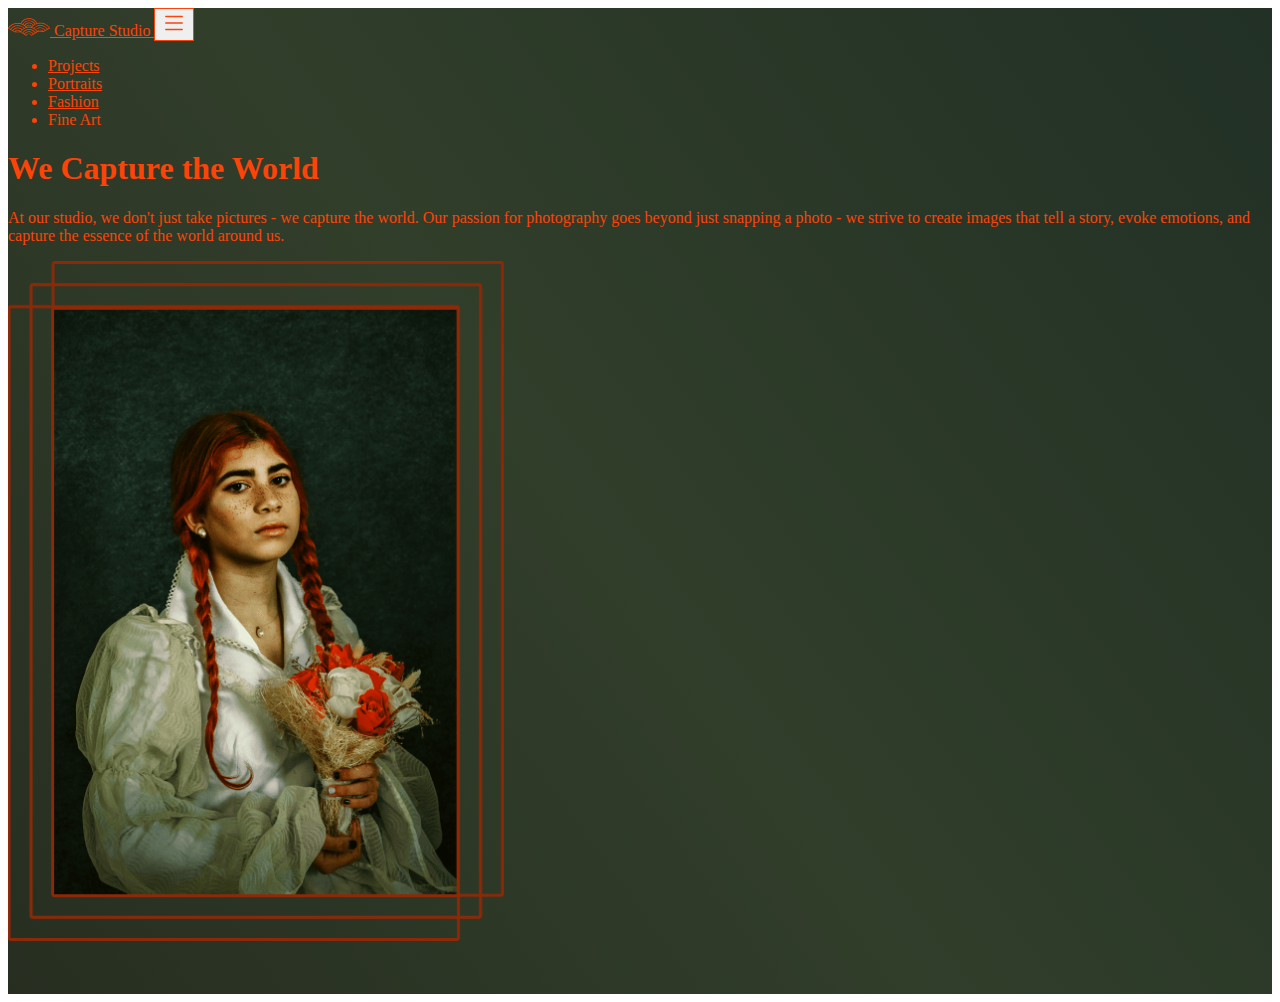
==== index.html @ 0cb38640 "Add hader page" ====
<!DOCTYPE html>
<html lang="en">

<head>
  <meta charset="UTF-8">
  <meta http-equiv="X-UA-Compatible" content="IE=edge">
  <meta name="viewport" content="width=device-width, initial-scale=1.0">
  <title>Photography Portfolio</title>
  <link href="https://cdn.jsdelivr.net/npm/bootstrap@5.3.0-alpha3/dist/css/bootstrap.min.css" rel="stylesheet"
    integrity="sha384-KK94CHFLLe+nY2dmCWGMq91rCGa5gtU4mk92HdvYe+M/SXH301p5ILy+dN9+nJOZ" crossorigin="anonymous">
  <link rel="stylesheet" href="css/style.css">
</head>

<body>

  <main>
    <!-- Header -->
    <div class="header__bg">
      <!-- Navbar Bootstrap -->
      <nav class="navbar navbar-expand-lg bg-transparent">
        <div class="container-fluid">
          <a class="navbar-brand" href="#">
            <img class="mx-2" src="/img/logo.svg" alt="logo">
            Capture Studio
          </a>
          <button class="navbar-toggler" type="button" data-bs-toggle="collapse" data-bs-target="#navbarTogglerDemo02"
            aria-controls="navbarTogglerDemo02" aria-expanded="false" aria-label="Toggle navigation">
            <!-- <span class="navbar-toggler-icon"></span> -->
            <svg xmlns="http://www.w3.org/2000/svg" width="26" height="26" fill="#FC4308" class="bi bi-list"
              viewBox="0 0 16 16">
              <path fill-rule="evenodd"
                d="M2.5 12a.5.5 0 0 1 .5-.5h10a.5.5 0 0 1 0 1H3a.5.5 0 0 1-.5-.5zm0-4a.5.5 0 0 1 .5-.5h10a.5.5 0 0 1 0 1H3a.5.5 0 0 1-.5-.5zm0-4a.5.5 0 0 1 .5-.5h10a.5.5 0 0 1 0 1H3a.5.5 0 0 1-.5-.5z" />
            </svg>
          </button>
          <div class="collapse navbar-collapse" id="navbarTogglerDemo02">
            <ul class="navbar-nav me-auto mb-2 mb-lg-0">
              <li class="nav-item">
                <a class="nav-link" aria-current="page" href="#">Projects</a>
              </li>
              <li class="nav-item">
                <a class="nav-link" aria-current="page" href="#">Portraits</a>
              </li>
              <li class="nav-item">
                <a class="nav-link" href="#">Fashion</a>
              </li>
              <li class="nav-item">
                <a class="nav-link">Fine Art</a>
              </li>
            </ul>
          </div>
        </div>
      </nav>

      <div class="header__content container-fluid  d-flex align-items-center justify-content-center  pt-sm-5">
        <div class="row px-lg-5">
          <div class="col-12 col-sm-6 d-flex flex-column  justify-content-center">
            <h1>We Capture the World</h1>
            <p>At our studio, we don't just take pictures - we capture the world. Our passion for photography goes
              beyond
              just snapping a photo - we strive to create images that tell a story, evoke emotions, and capture the
              essence
              of the world around us.</p>
          </div>
          <div class="col-12 col-sm-6 d-flex align-items-center justify-content-center">
            <img class="img-fluid header__img" src="/img/img-header.png" alt="imagen header">
          </div>
        </div>
      </div>

    </div>

    <!-- Galeria -->
    <section>

    </section>
  </main>


  <!-- Bootstrap -->
  <script src="https://cdn.jsdelivr.net/npm/bootstrap@5.3.0-alpha3/dist/js/bootstrap.bundle.min.js"
    integrity="sha384-ENjdO4Dr2bkBIFxQpeoTz1HIcje39Wm4jDKdf19U8gI4ddQ3GYNS7NTKfAdVQSZe"
    crossorigin="anonymous"></script>
</body>

</html>
---- css/style.css ----
body{
  color: #FC4308;
}

.header__bg {
	background: linear-gradient(
			233.95deg,
			#0d1e20 -73.12%,
			#313e2a 53.36%,
			#262d20 103.17%
		),
		#ffffff;
	background-blend-mode: multiply, multiply, normal;
}

.navbar a{
  color: #FC4308;
}

.navbar .collapse li a{
  color: #FC4308;
}

.navbar .collapse.navbar-collapse{
  flex-grow: inherit;
}

.navbar .navbar-toggler:focus{
  box-shadow: none;
}

.navbar .navbar-toggler{
  border: 1px solid #FC4308;
}

.navbar .navbar-toggler-icon{
  background-color: #FC4308;
}

.header__content{
  height: calc(100vh - 56px);
}

.header__img{
  width: 220px;
}

@media (min-width: 576px) {
  .header__img{
    width: auto;
    height: auto;
    object-fit: cover;
  }
}
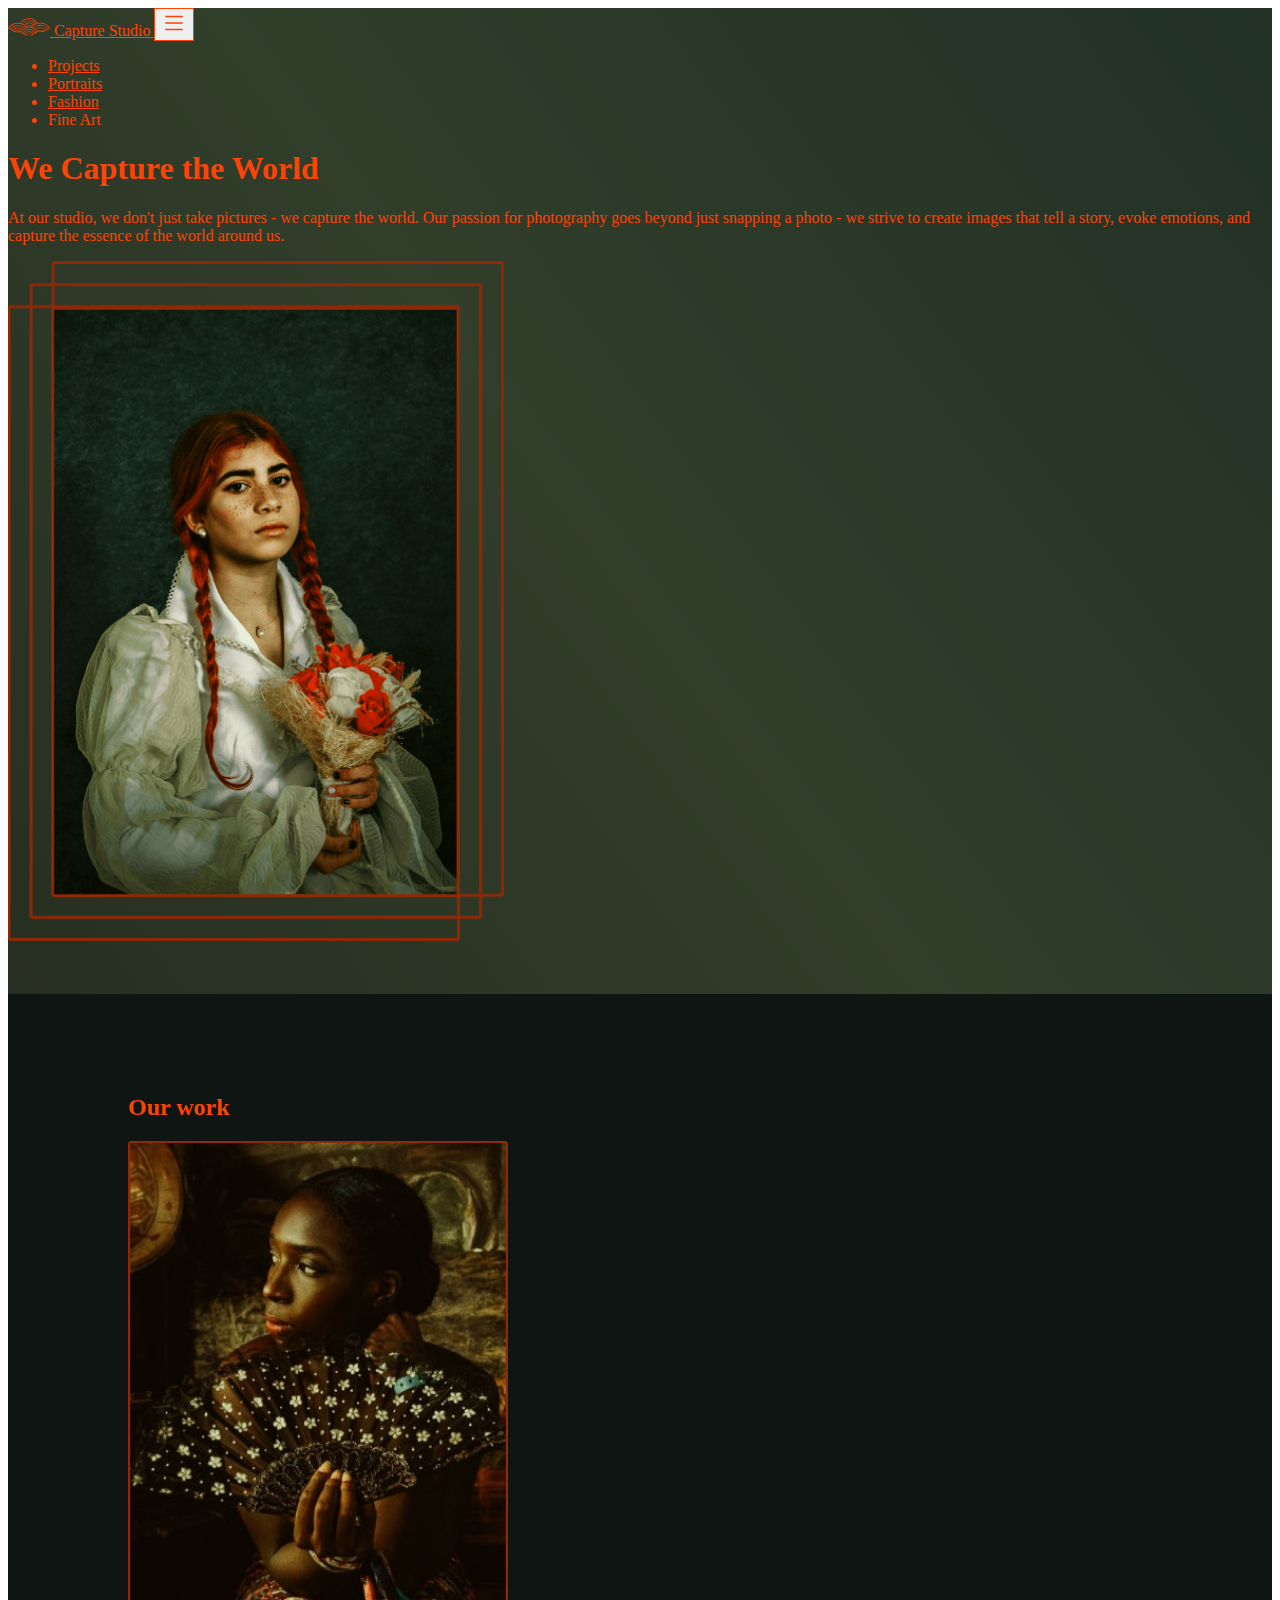
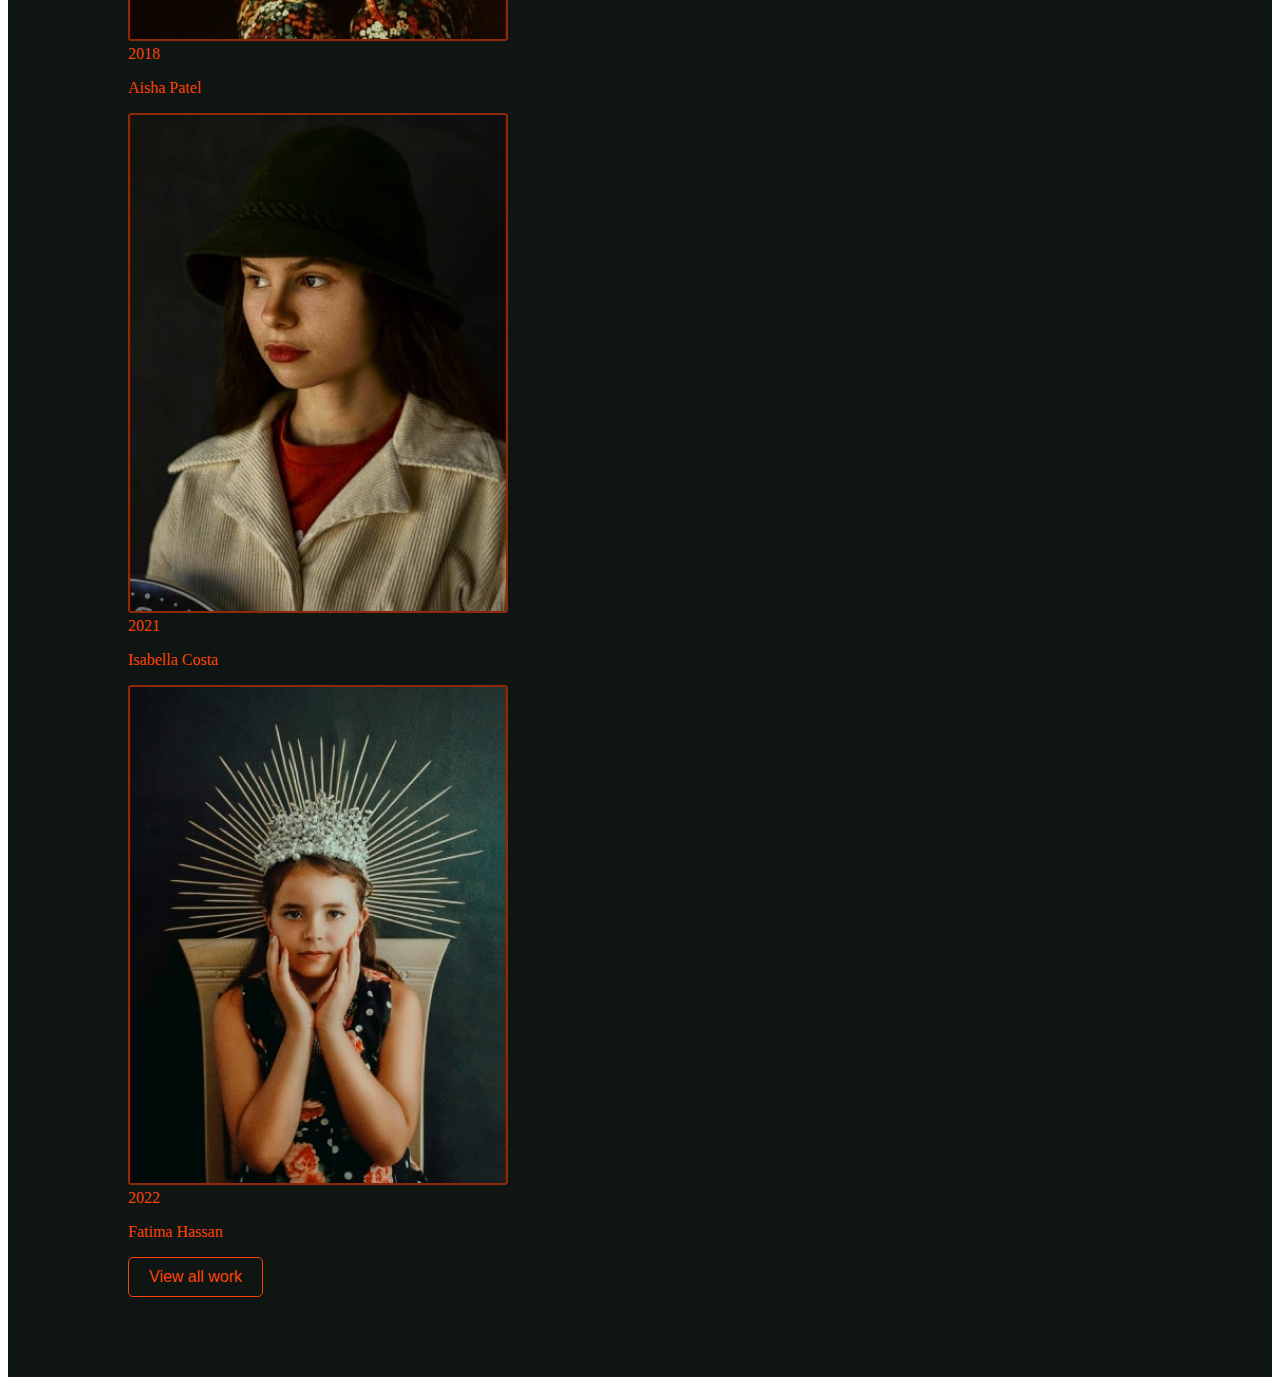
==== commit d5271f16: "Add galeria" ====
--- a/index.html
+++ b/index.html
@@ -70,8 +70,38 @@
     </div>
 
     <!-- Galeria -->
-    <section>
-
+    <section class="galeria">
+      <div class="container">
+        <div class="row">
+          <h2 class="mb-5">Our work</h2>
+        </div>
+        <div class="row">
+          <div class="col-4">
+            <img class="img-fluid" src="/img/galeria-img-1.png" alt="">
+            <div class="mt-4">
+              <span>2018</span>
+              <p>Aisha Patel</p>
+            </div>
+          </div>
+          <div class="col-4">
+            <img class="img-fluid" src="/img/galeria-img-2.png" alt="">
+            <div class="mt-4">
+              <span>2021</span>
+              <p>Isabella Costa</p>
+            </div>
+          </div>
+          <div class="col-4">
+            <img class="img-fluid" src="/img/galeria-img-3.png" alt="">
+            <div class="mt-4">
+              <span>2022</span>
+              <p>Fatima Hassan</p>
+            </div>
+          </div>
+        </div>
+        <div class="w-100 d-flex justify-content-end mt-5">
+          <button class="btn galeria__button">View all work</button>
+        </div>
+      </div>
     </section>
   </main>
 
--- a/css/style.css
+++ b/css/style.css
@@ -51,4 +51,24 @@
     height: auto;
     object-fit: cover;
   }
+}
+
+.galeria{
+  background-color: #0E1513;
+  padding: 80px 120px;
+}
+
+.galeria__button{
+  background-color: transparent;
+  color: #FC4308;
+  border: 1px solid #FC4308;
+  padding: 10px 20px;
+  border-radius: 5px;
+  font-size: 16px;
+  font-weight: 400;
+}	
+
+.galeria__button:hover{
+  background-color: #FC4308;
+  color: #fff;
 }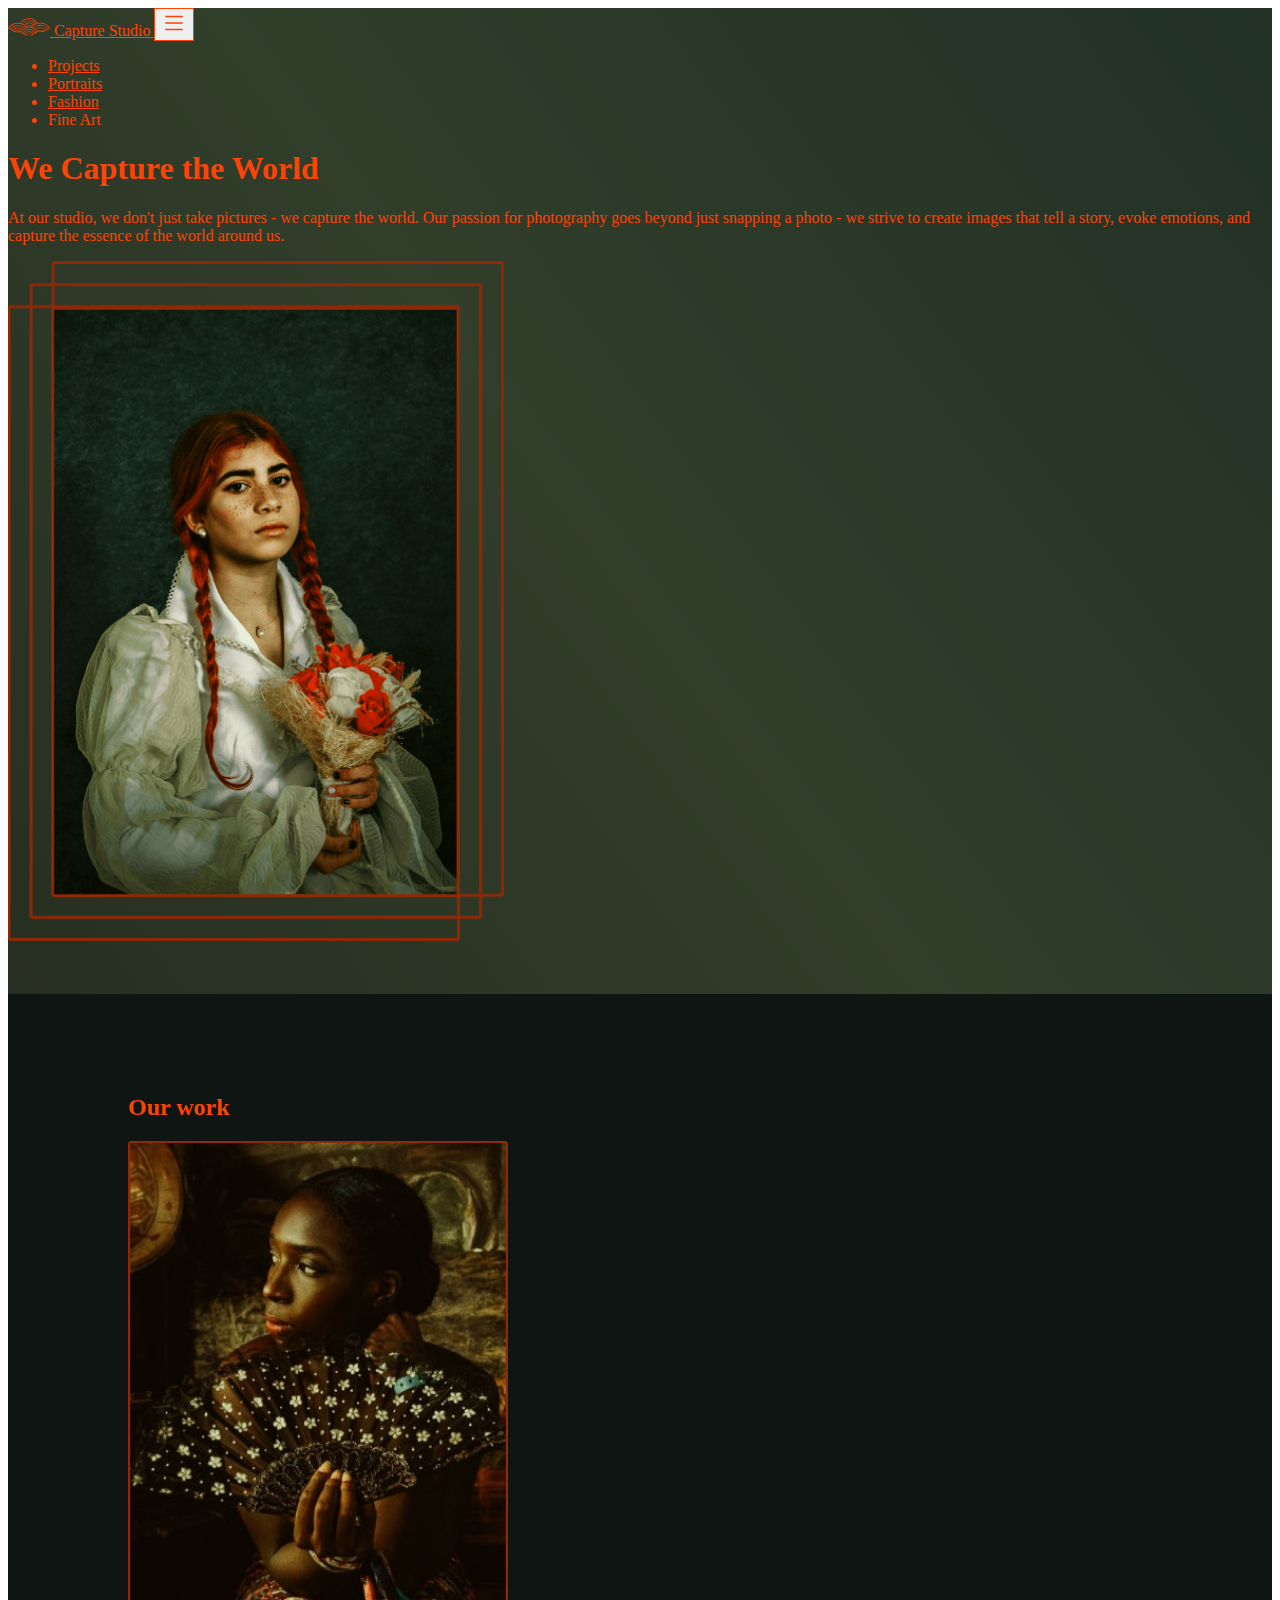
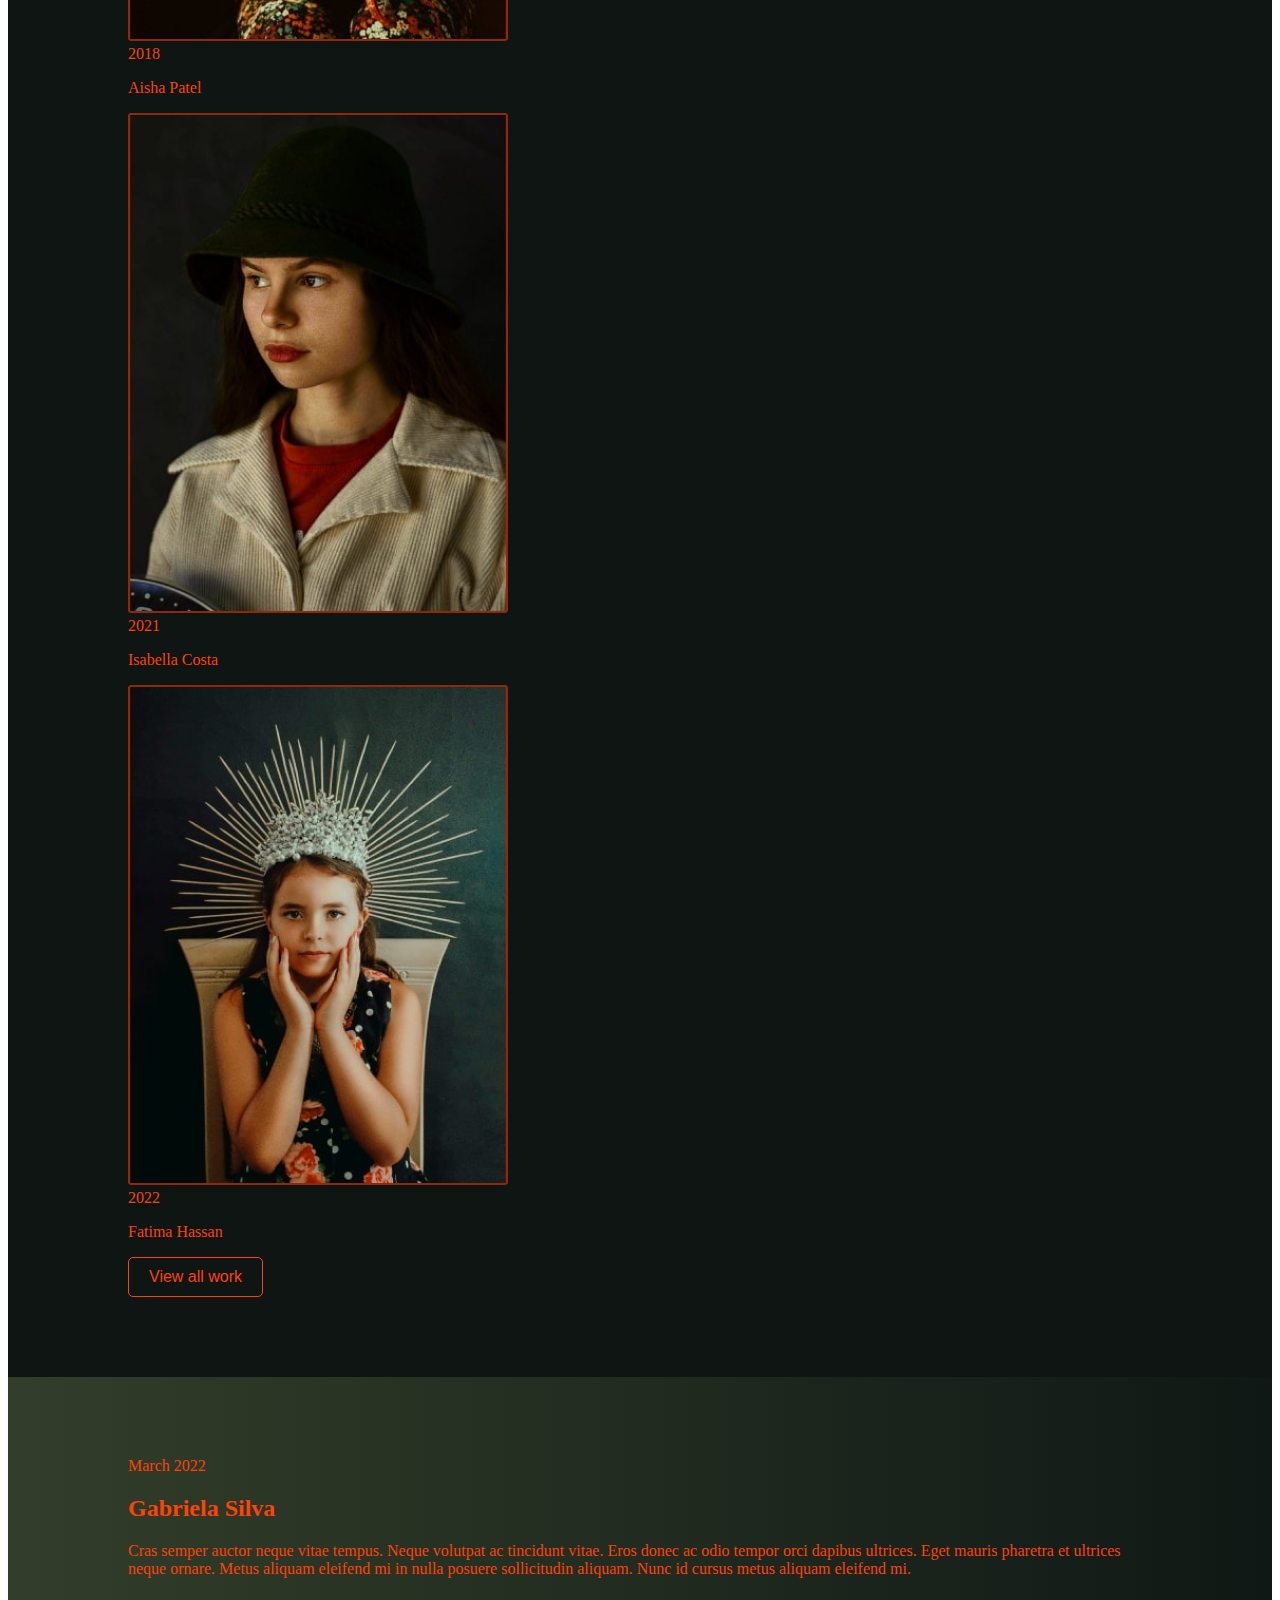
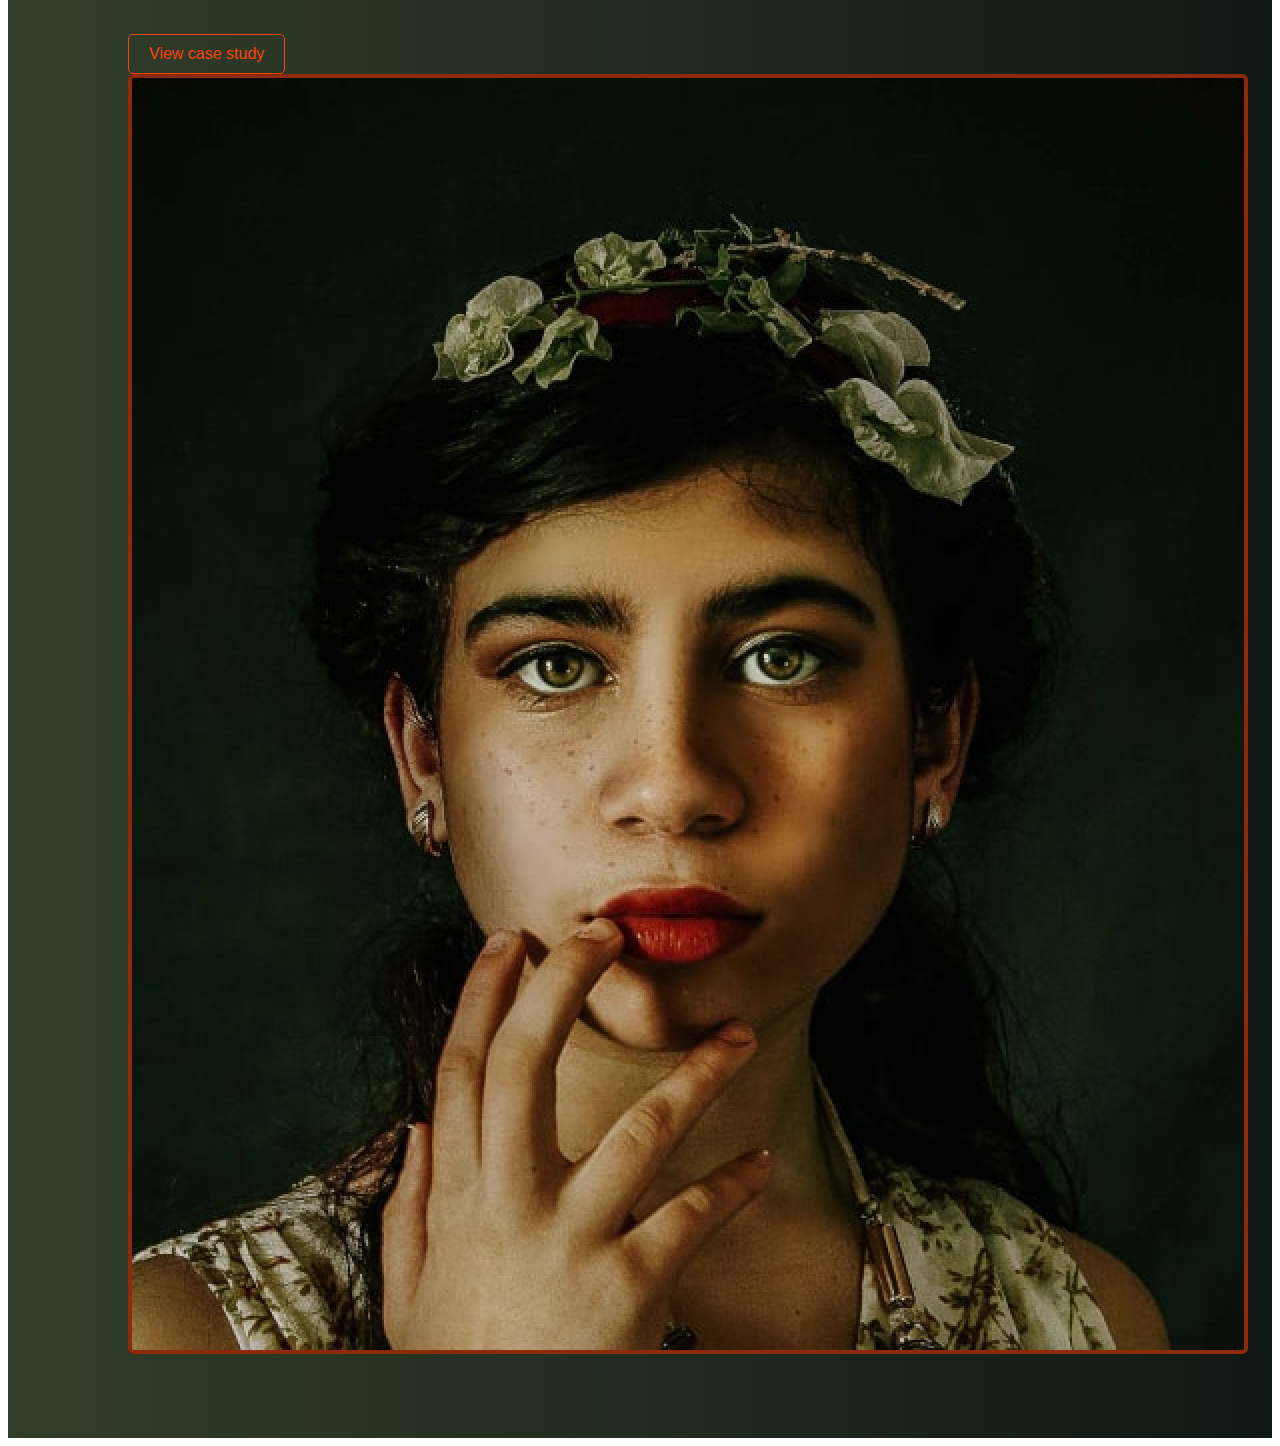
==== commit d81d5ae2: "Add section work" ====
--- a/index.html
+++ b/index.html
@@ -76,21 +76,21 @@
           <h2 class="mb-5">Our work</h2>
         </div>
         <div class="row">
-          <div class="col-4">
+          <div class="col-12 col-sm-6 col-lg-4">
             <img class="img-fluid" src="/img/galeria-img-1.png" alt="">
             <div class="mt-4">
               <span>2018</span>
               <p>Aisha Patel</p>
             </div>
           </div>
-          <div class="col-4">
+          <div class="col-12 col-sm-6 col-lg-4">
             <img class="img-fluid" src="/img/galeria-img-2.png" alt="">
             <div class="mt-4">
               <span>2021</span>
               <p>Isabella Costa</p>
             </div>
           </div>
-          <div class="col-4">
+          <div class="col-12 col-sm-6 col-lg-4">
             <img class="img-fluid" src="/img/galeria-img-3.png" alt="">
             <div class="mt-4">
               <span>2022</span>
@@ -105,6 +105,23 @@
     </section>
   </main>
 
+  <!-- Section Work Block -->
+  <section class="work">
+    <div class="container">
+      <div class="row">
+        <div class="col-12 col-sm-6  d-flex flex-column justify-content-center">
+          <span class="fw-lighter">March 2022</span>
+          <h2 class="fs-1">Gabriela Silva</h2>
+          <p class="fs-6">Cras semper auctor neque vitae tempus. Neque volutpat ac tincidunt vitae. Eros donec ac odio tempor orci dapibus ultrices. Eget mauris pharetra et ultrices neque ornare. Metus aliquam eleifend mi in nulla posuere sollicitudin aliquam. Nunc id cursus metus aliquam eleifend mi. </p>
+          <button class="btn work_button">View case study</button>
+        </div>
+        <div class="col-12 col-sm-6">
+          <img class="img-fluid" src="/img/work-1.png" alt="">
+        </div>
+      </div>
+    </div>
+  </section>
+
 
   <!-- Bootstrap -->
   <script src="https://cdn.jsdelivr.net/npm/bootstrap@5.3.0-alpha3/dist/js/bootstrap.bundle.min.js"
--- a/css/style.css
+++ b/css/style.css
@@ -55,7 +55,13 @@
 
 .galeria{
   background-color: #0E1513;
-  padding: 80px 120px;
+  padding-top:40px;
+}
+
+@media (min-width:1024px) {
+  .galeria{
+    padding: 80px 120px;
+  }
 }
 
 .galeria__button{
@@ -71,4 +77,27 @@
 .galeria__button:hover{
   background-color: #FC4308;
   color: #fff;
+}
+
+.work{
+  background: linear-gradient(90deg, #323E2A 0%, #101815 100%);
+  padding-top:40px;
+}
+
+@media (min-width:1024px) {
+  .work{
+    padding: 80px 120px;
+  }
+}
+
+.work_button{
+  width: fit-content;
+  background-color: transparent;
+  color: #FC4308;
+  border: 1px solid #FC4308;
+  padding: 10px 20px;
+  border-radius: 5px;
+  font-size: 16px;
+  font-weight: 400;
+  margin-top: 40px;
 }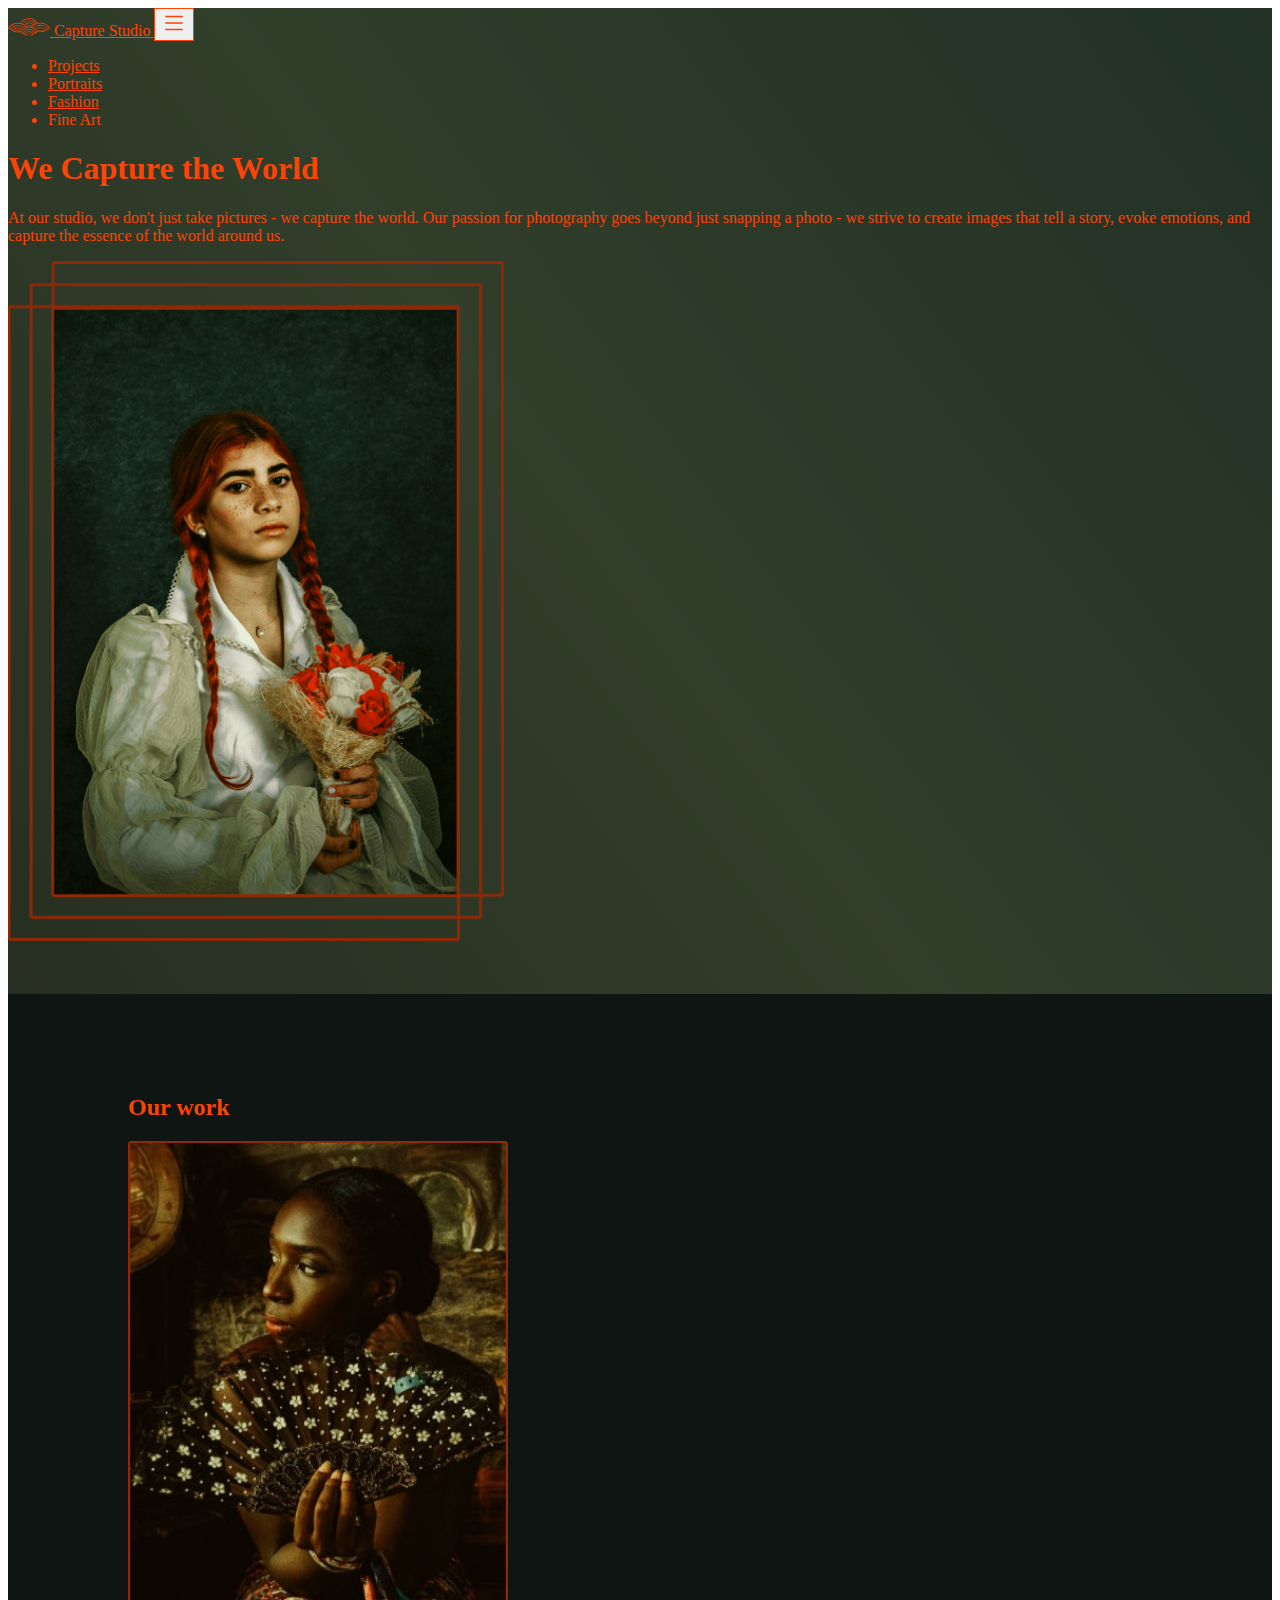
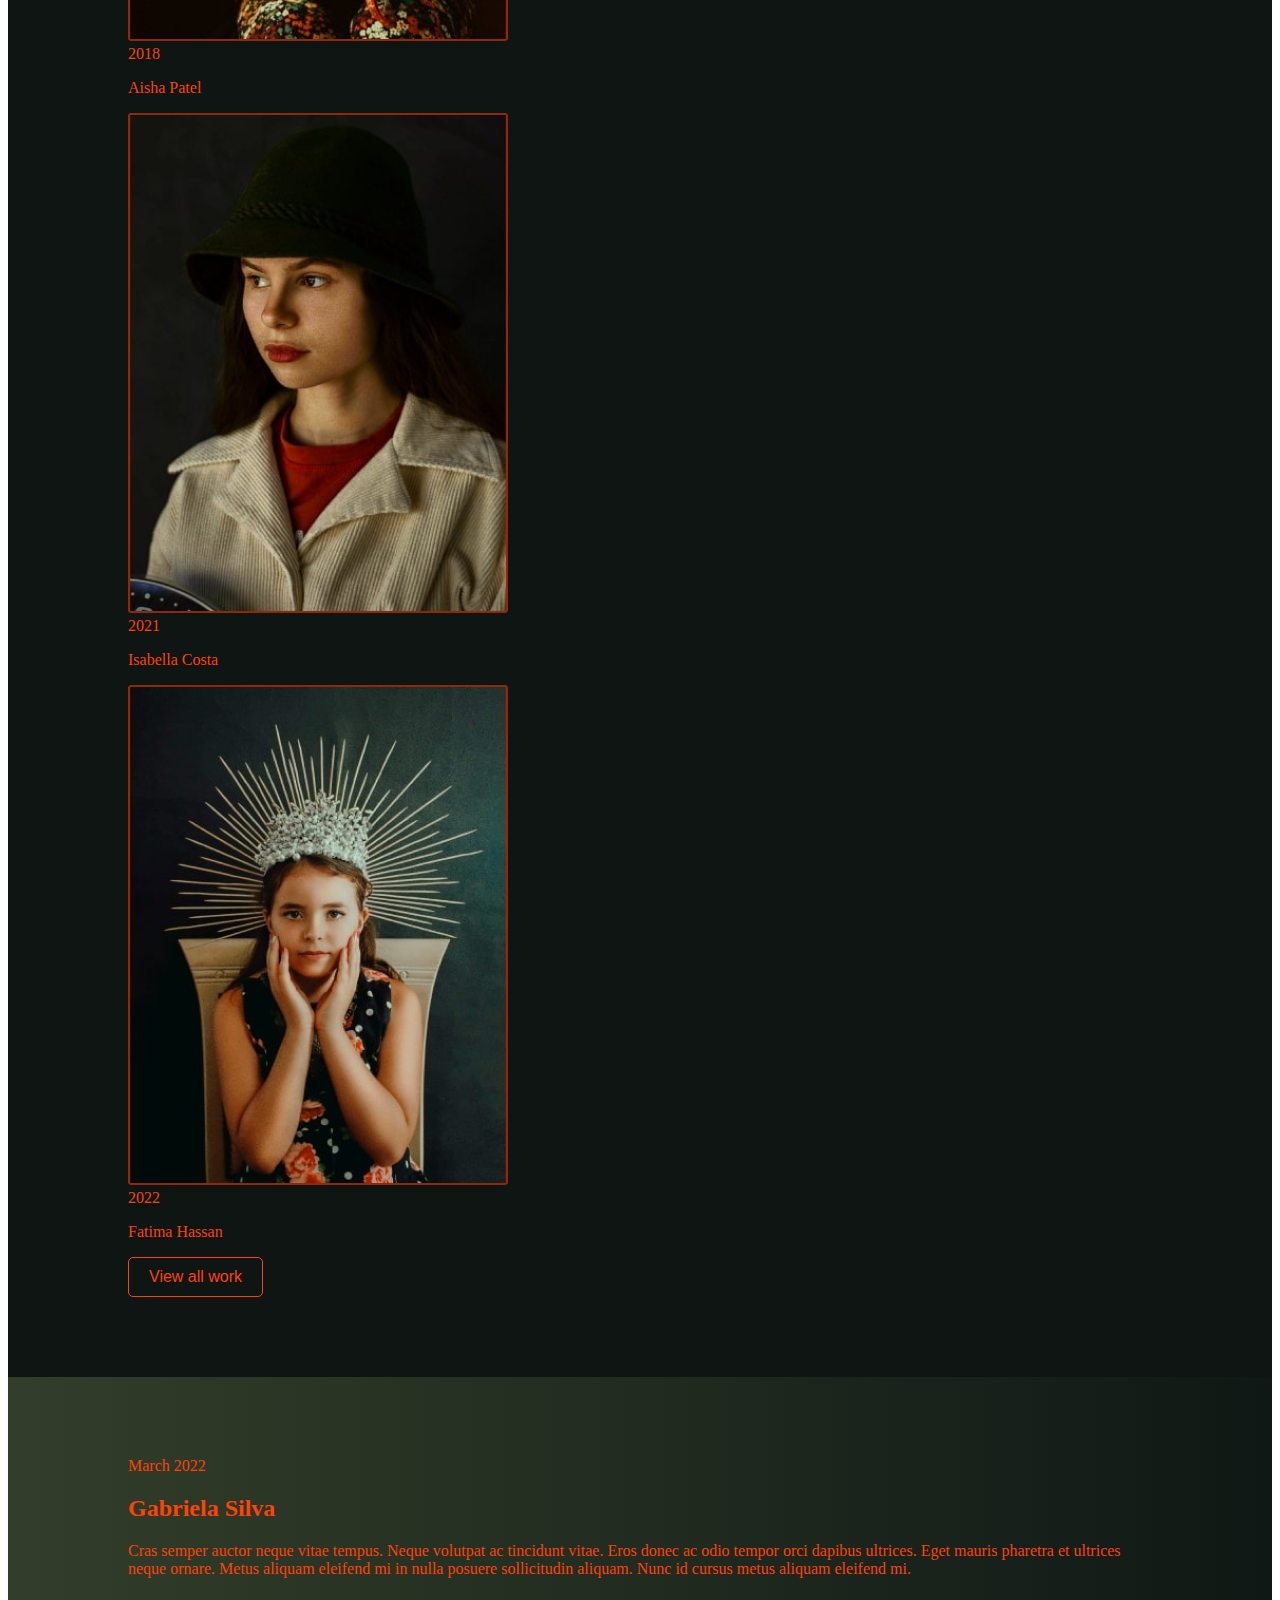
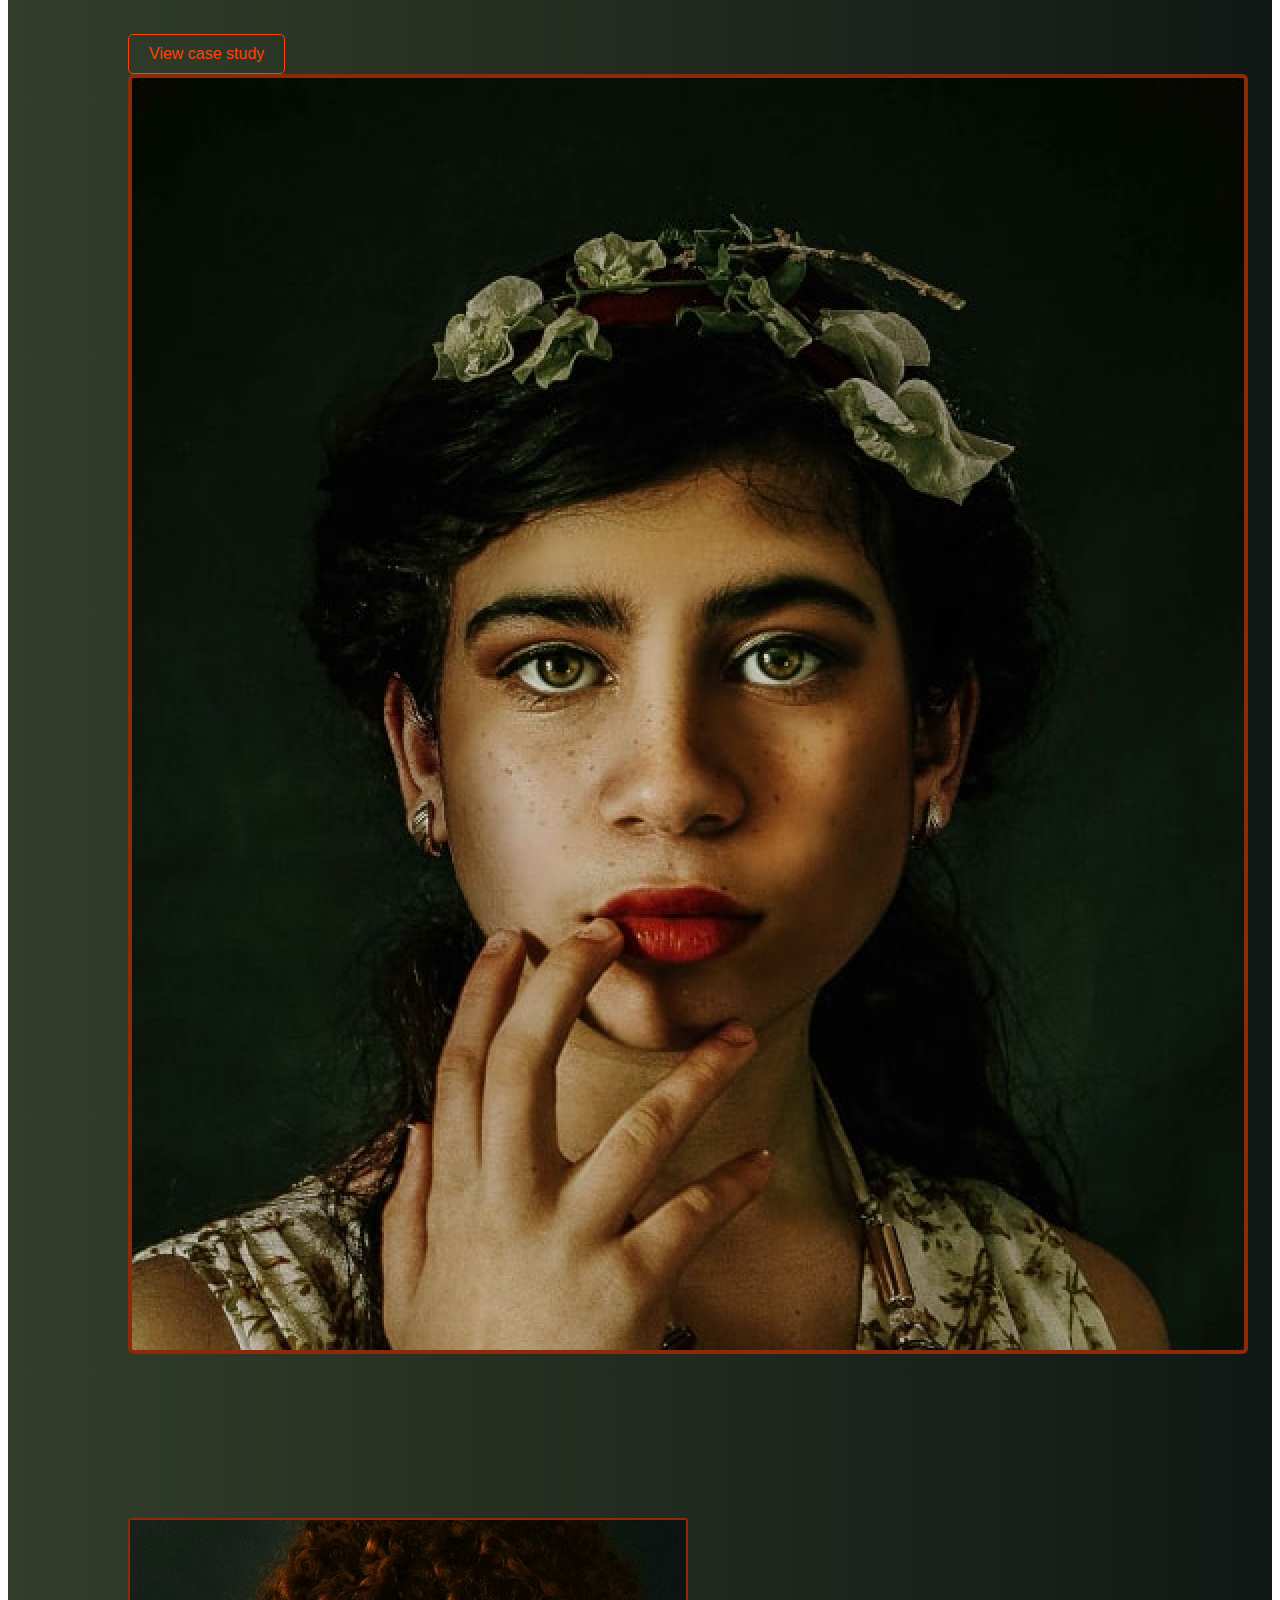
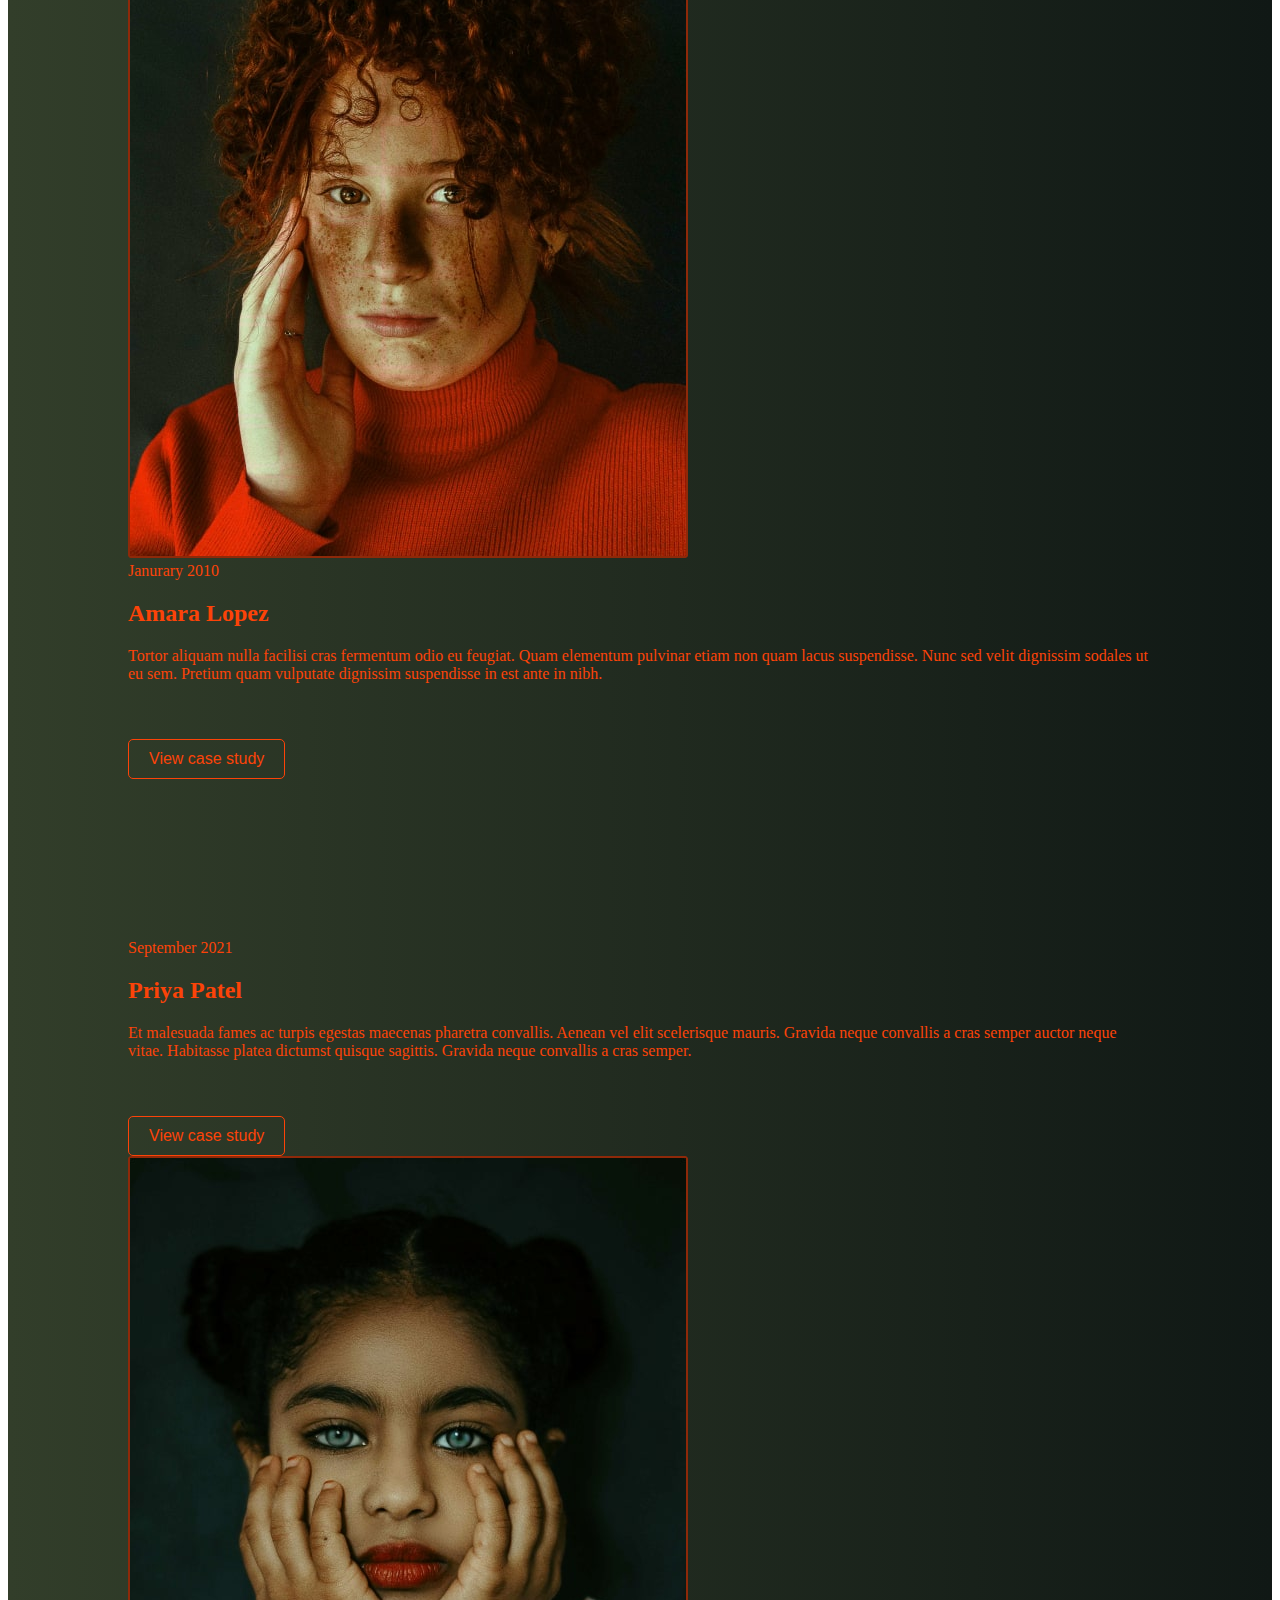
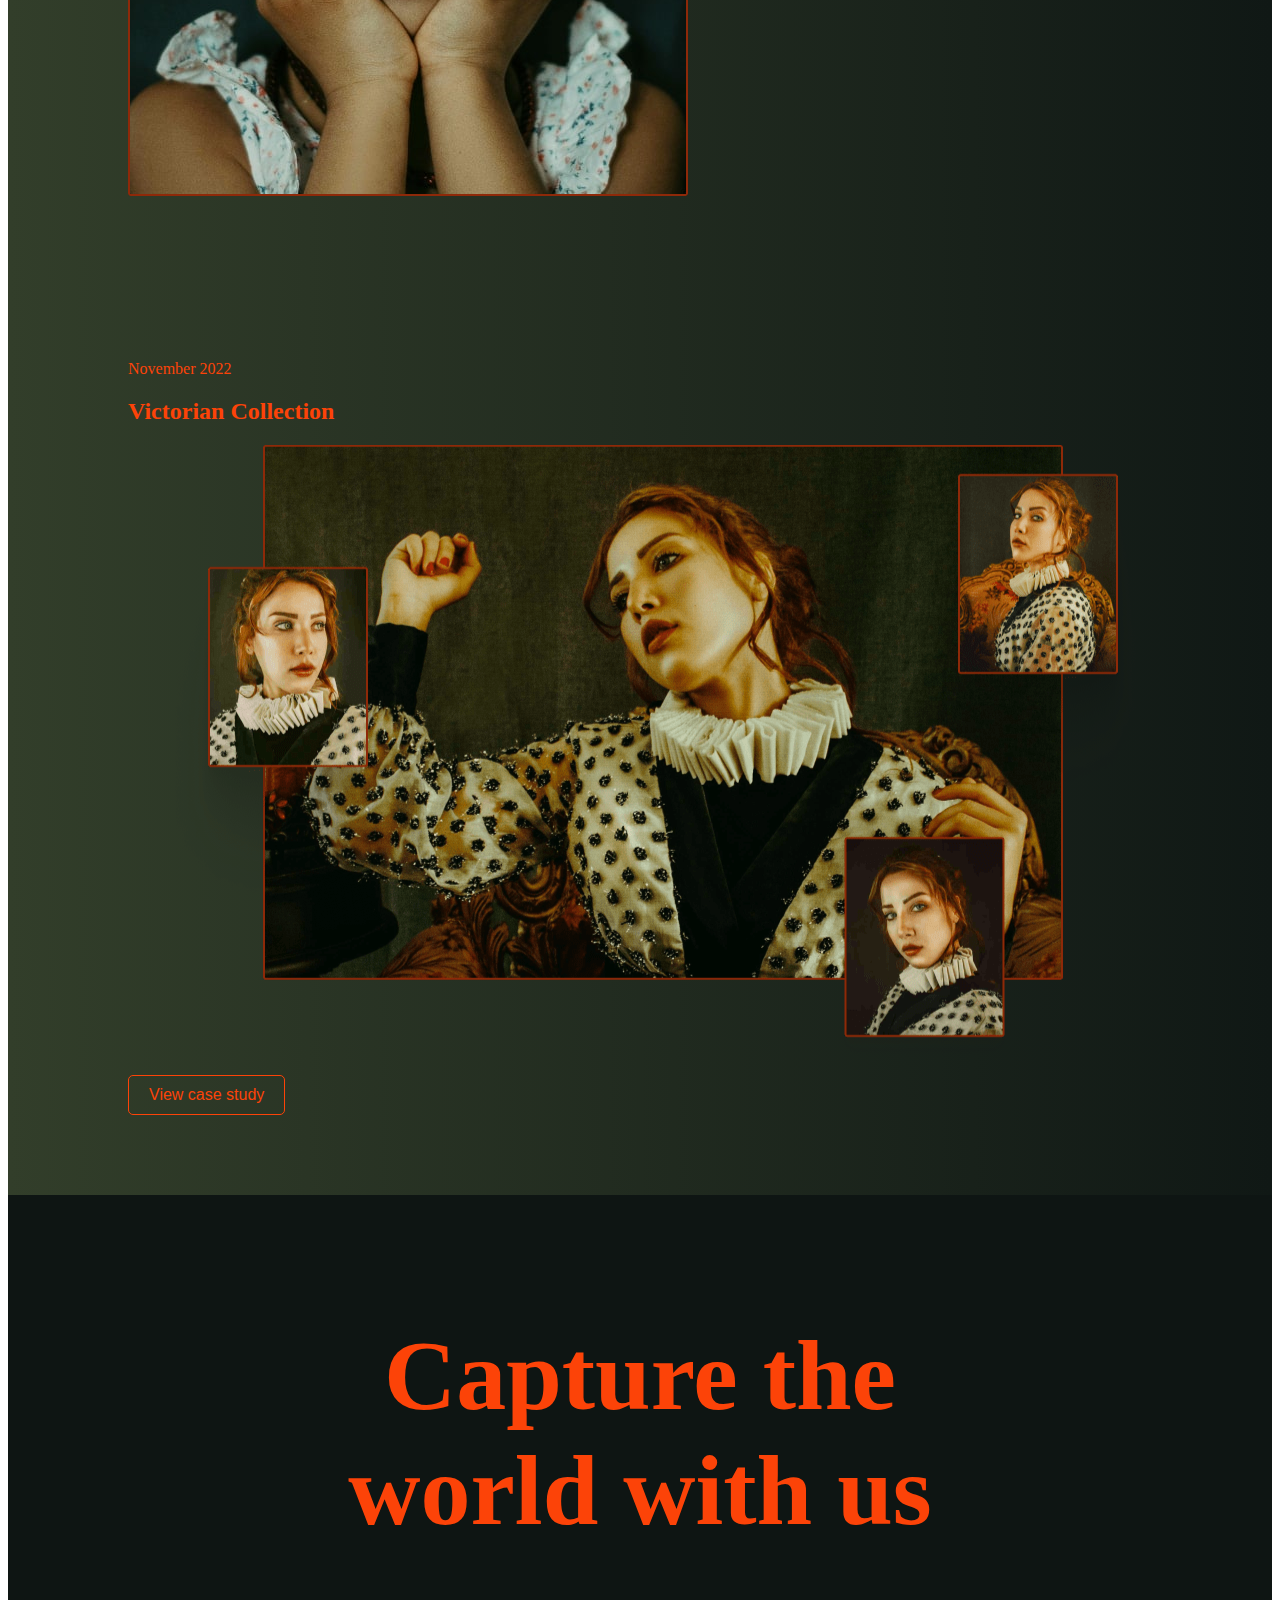
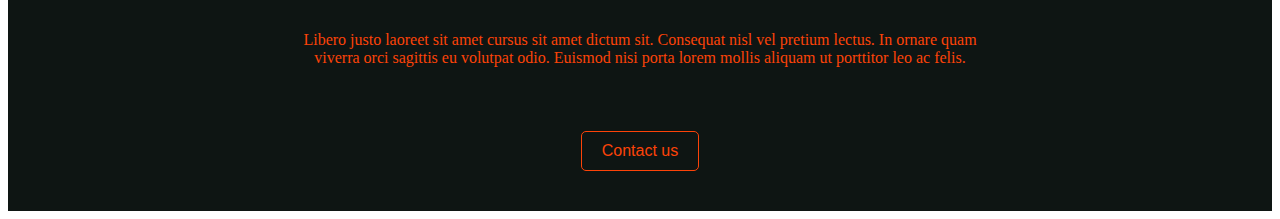
==== commit f79354f0: "Add collection and pre-footer" ====
--- a/index.html
+++ b/index.html
@@ -103,24 +103,91 @@
         </div>
       </div>
     </section>
+
+
+    <!-- Section Work Block 2 -->
+    <div class="container__bg">
+      <!-- Section Work Block 1 -->
+      <section class="work">
+        <div class="container">
+          <div class="row">
+            <div class="col-12 col-md-6 d-flex flex-column justify-content-center">
+              <span class="fw-lighter">March 2022</span>
+              <h2 class="fs-1">Gabriela Silva</h2>
+              <p class="fs-6">Cras semper auctor neque vitae tempus. Neque volutpat ac tincidunt vitae. Eros donec ac
+                odio
+                tempor orci dapibus ultrices. Eget mauris pharetra et ultrices neque ornare. Metus aliquam eleifend mi
+                in
+                nulla posuere sollicitudin aliquam. Nunc id cursus metus aliquam eleifend mi. </p>
+              <button class="btn work_button">View case study</button>
+            </div>
+            <div class="col-12 col-md-6 mt-4 ml-sm-0">
+              <img class="img-fluid" src="/img/work-1.png" alt="">
+            </div>
+          </div>
+        </div>
+      </section>
+
+      <!-- Section Work Block 2 -->
+      <section class="work">
+        <div class="container">
+          <div class="row">
+            <div class="col-12 col-md-6 mt-4 ml-sm-0">
+              <img class="img-fluid" src="/img/work-2.png" alt="">
+            </div>
+            <div class="col-12 col-md-6 d-flex flex-column justify-content-center">
+              <span class="fw-lighter">Janurary 2010</span>
+              <h2 class="fs-1">Amara Lopez</h2>
+              <p class="fs-6">Tortor aliquam nulla facilisi cras fermentum odio eu feugiat. Quam elementum pulvinar
+                etiam non quam lacus suspendisse. Nunc sed velit dignissim sodales ut eu sem. Pretium quam vulputate
+                dignissim suspendisse in est ante in nibh.</p>
+              <button class="btn work_button">View case study</button>
+            </div>
+          </div>
+        </div>
+      </section>
+
+      <!-- Section Work Block 3 -->
+      <section class="work">
+        <div class="container">
+          <div class="row">
+            <div class="col-12 col-md-6 d-flex flex-column justify-content-center">
+              <span class="fw-lighter">September 2021</span>
+              <h2 class="fs-1">Priya Patel</h2>
+              <p class="fs-6">Et malesuada fames ac turpis egestas maecenas pharetra convallis. Aenean vel elit
+                scelerisque mauris. Gravida neque convallis a cras semper auctor neque vitae. Habitasse platea dictumst
+                quisque sagittis. Gravida neque convallis a cras semper. </p>
+              <button class="btn work_button">View case study</button>
+            </div>
+            <div class="col-12 col-md-6 mt-4 ml-sm-0">
+              <img class="img-fluid" src="/img/work-3.png" alt="">
+            </div>
+          </div>
+        </div>
+      </section>
+
+      <section class="collection">
+        <div class="d-flex flex-column justify-content-center align-items-center">
+          <span class="mb-4">November 2022</span>
+          <h2 class="mb-4 fs-1">Victorian Collection</h2>
+          <img class="img-fluid" src="/img/collection.png" alt="colección">
+          <button class="btn collection__button">View case study</button>
+        </div>
+      </section>
+
+    </div>
+
+    <section class="banner">
+      <div class="d-flex flex-column justify-content-center align-items-center">
+        <h2>Capture the world with us</h2>
+        <p>Libero justo laoreet sit amet cursus sit amet dictum sit. Consequat nisl vel pretium lectus. In ornare quam
+          viverra orci sagittis eu volutpat odio. Euismod nisi porta lorem mollis aliquam ut porttitor leo ac felis.
+        </p>
+        <button class="btn banner__button">Contact us</button>
+      </div>
+    </section>
+
   </main>
-
-  <!-- Section Work Block -->
-  <section class="work">
-    <div class="container">
-      <div class="row">
-        <div class="col-12 col-sm-6  d-flex flex-column justify-content-center">
-          <span class="fw-lighter">March 2022</span>
-          <h2 class="fs-1">Gabriela Silva</h2>
-          <p class="fs-6">Cras semper auctor neque vitae tempus. Neque volutpat ac tincidunt vitae. Eros donec ac odio tempor orci dapibus ultrices. Eget mauris pharetra et ultrices neque ornare. Metus aliquam eleifend mi in nulla posuere sollicitudin aliquam. Nunc id cursus metus aliquam eleifend mi. </p>
-          <button class="btn work_button">View case study</button>
-        </div>
-        <div class="col-12 col-sm-6">
-          <img class="img-fluid" src="/img/work-1.png" alt="">
-        </div>
-      </div>
-    </div>
-  </section>
 
 
   <!-- Bootstrap -->
--- a/css/style.css
+++ b/css/style.css
@@ -55,7 +55,7 @@
 
 .galeria{
   background-color: #0E1513;
-  padding-top:40px;
+  padding:40px 0;
 }
 
 @media (min-width:1024px) {
@@ -79,9 +79,12 @@
   color: #fff;
 }
 
+.container__bg{
+  background: linear-gradient(90deg, #323E2A 0%, #101815 100%);
+}
+
 .work{
-  background: linear-gradient(90deg, #323E2A 0%, #101815 100%);
-  padding-top:40px;
+  padding:40px 0;
 }
 
 @media (min-width:1024px) {
@@ -99,5 +102,63 @@
   border-radius: 5px;
   font-size: 16px;
   font-weight: 400;
-  margin-top: 40px;
-}+}
+
+@media (min-width:1024px) {
+  .work_button{
+    margin-top: 40px;
+  }
+}
+
+.collection{
+  padding:40px 0;
+}
+
+@media (min-width:1024px) {
+  .collection{
+    padding: 80px 120px;
+  }
+}
+
+
+.collection__button{
+  width: fit-content;
+  background-color: transparent;
+  color: #FC4308;
+  border: 1px solid #FC4308;
+  padding: 10px 20px;
+  border-radius: 5px;
+  font-size: 16px;
+  font-weight: 400;
+}
+
+.banner{
+  background-color: #0E1513;
+  padding:40px 0;
+}
+
+.banner div:first-child{
+  max-width: 674px;
+  margin: 0 auto;
+  text-align: center;
+}
+
+.banner h2{
+  font-size: clamp(3rem, 10vw, 100px);
+}
+
+.banner p{
+  font-size: 16px;
+}
+
+.banner__button{
+  width: fit-content;
+  background-color: transparent;
+  color: #FC4308;
+  border: 1px solid #FC4308;
+  padding: 10px 20px;
+  border-radius: 5px;
+  font-size: 16px;
+  font-weight: 400;
+  margin-top: 48px;
+}
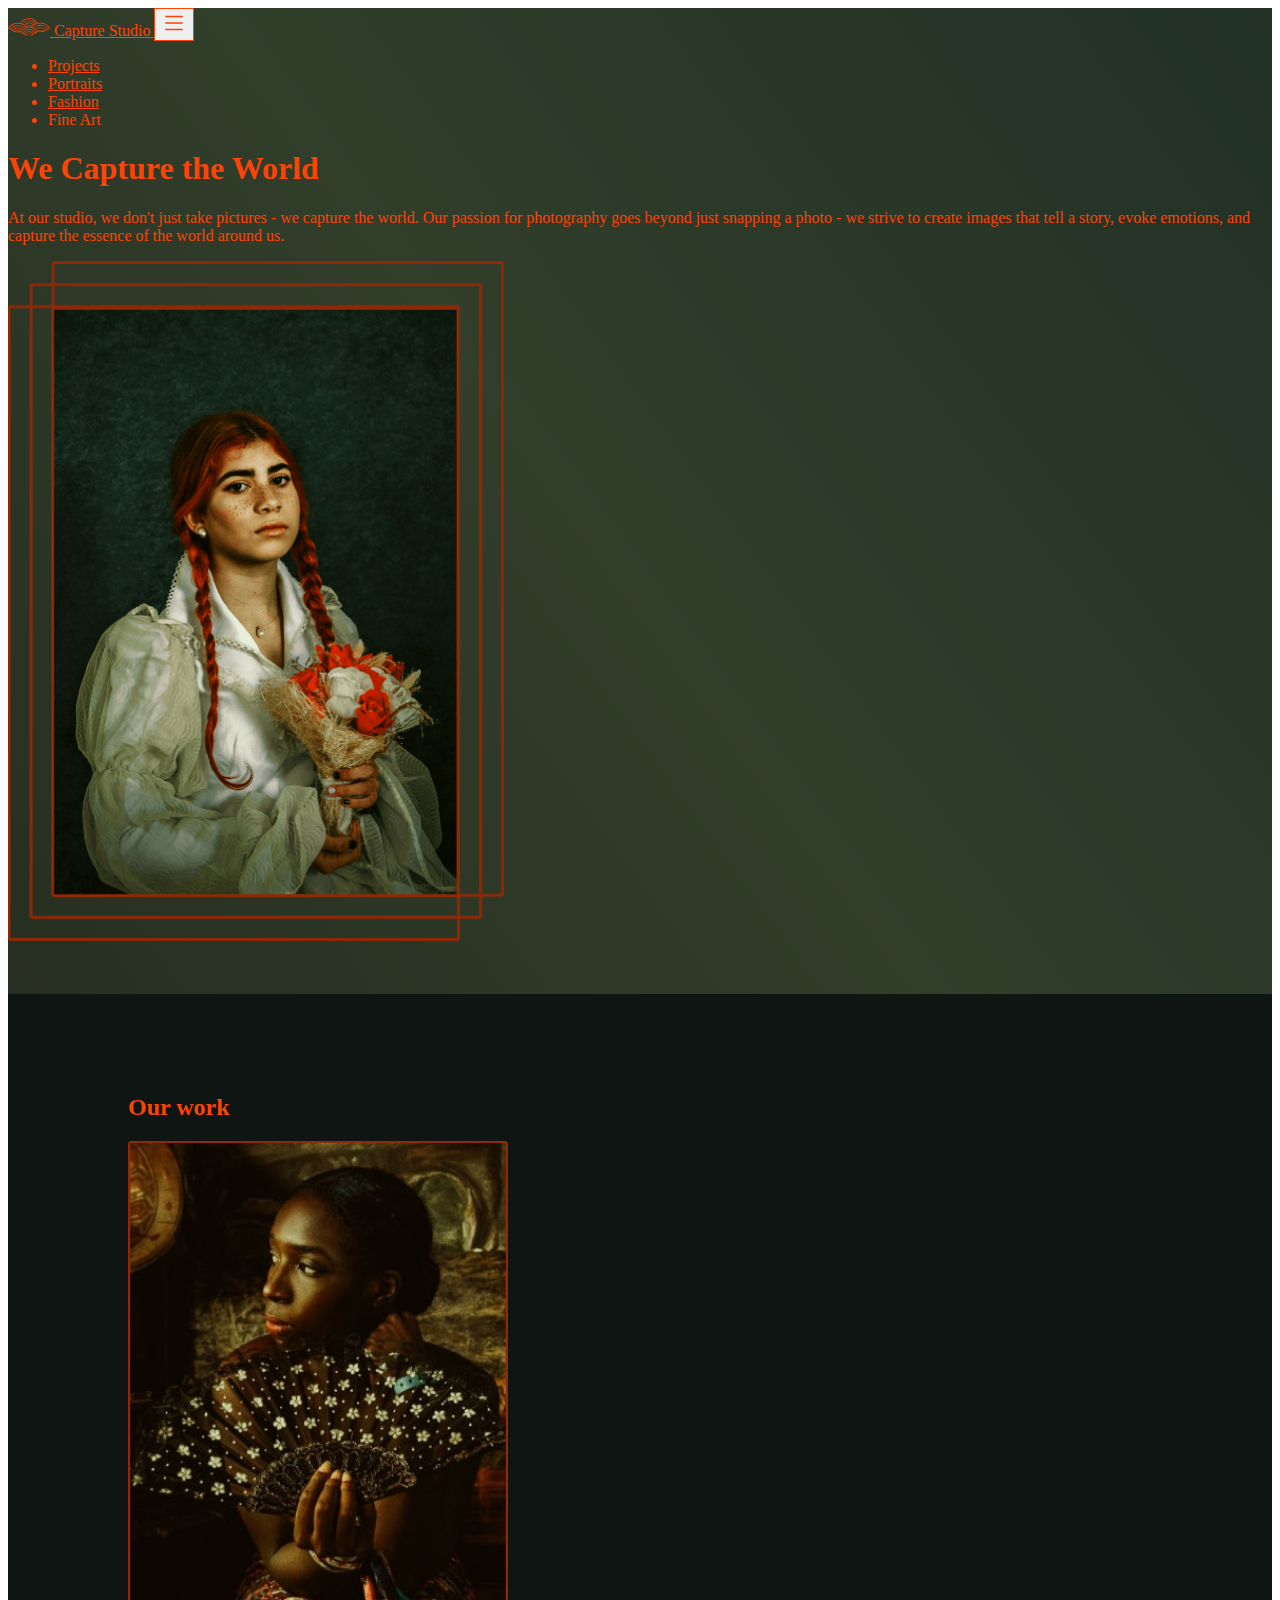
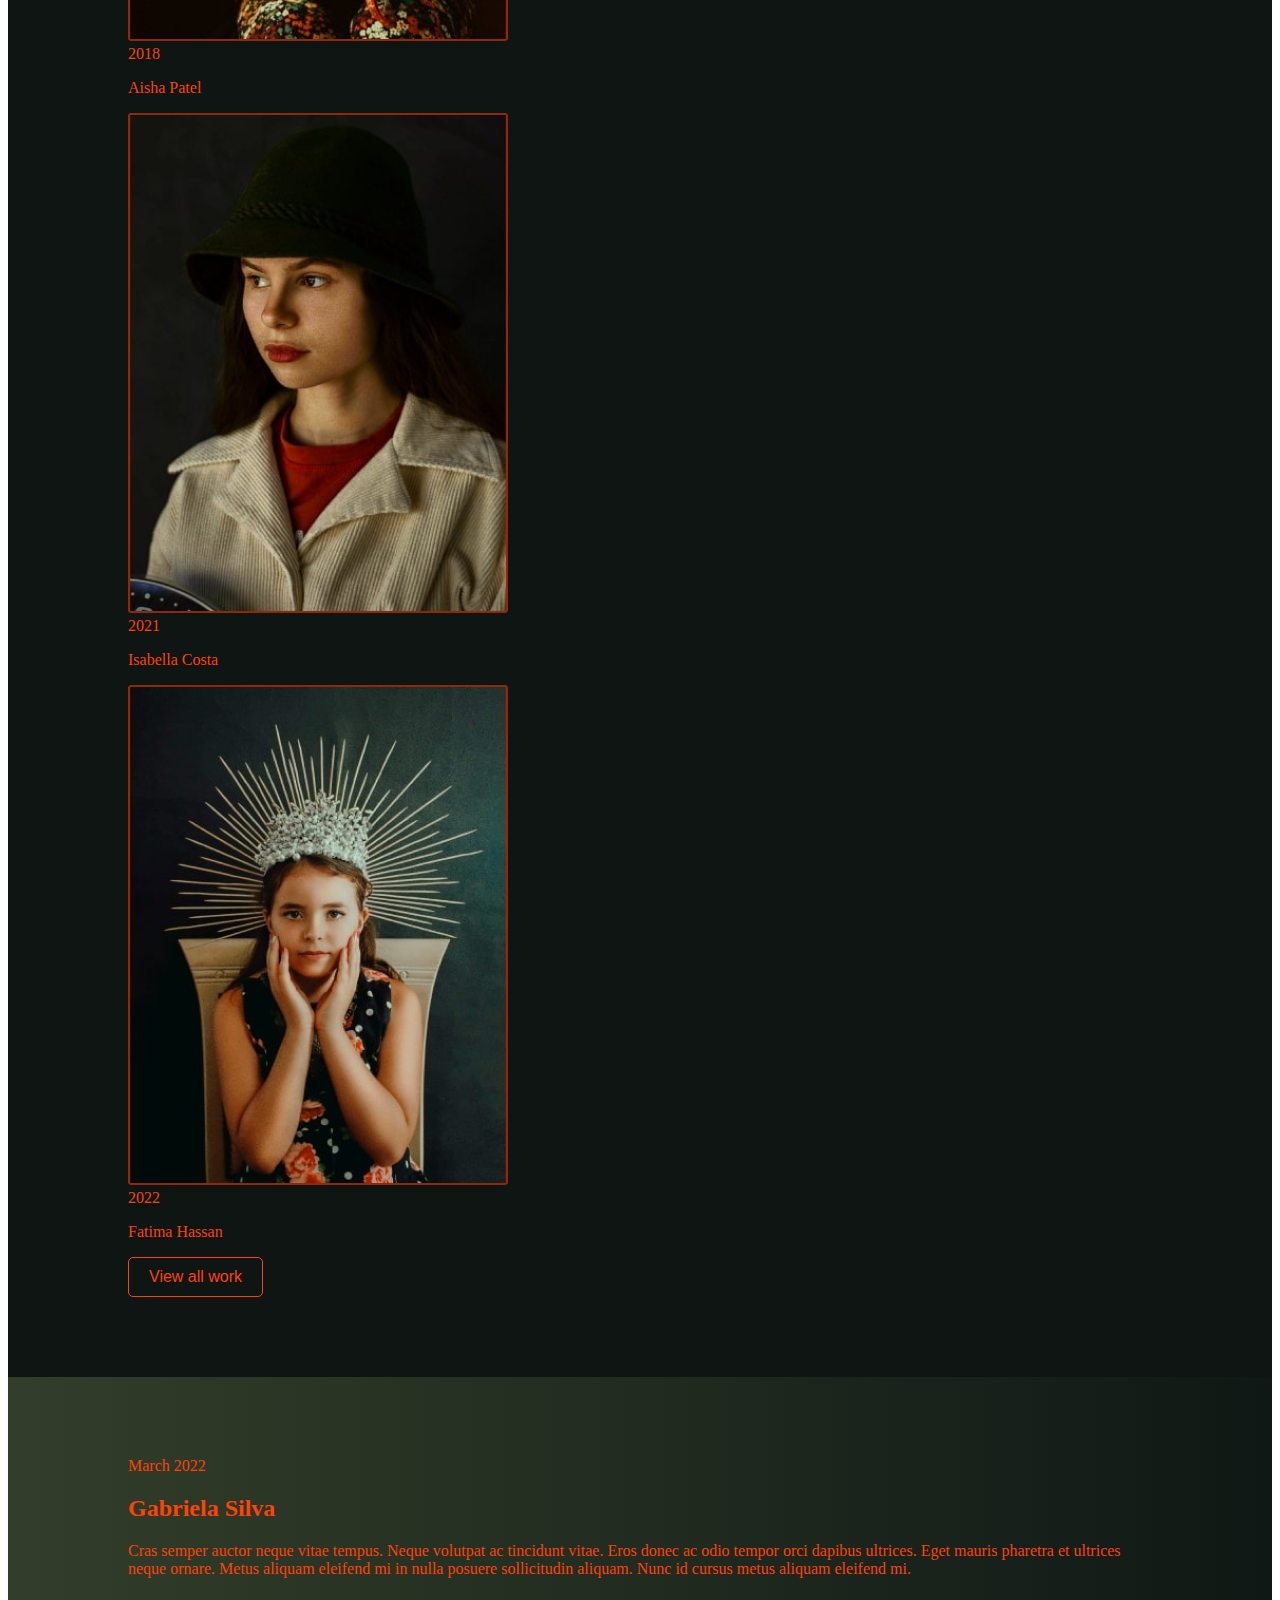
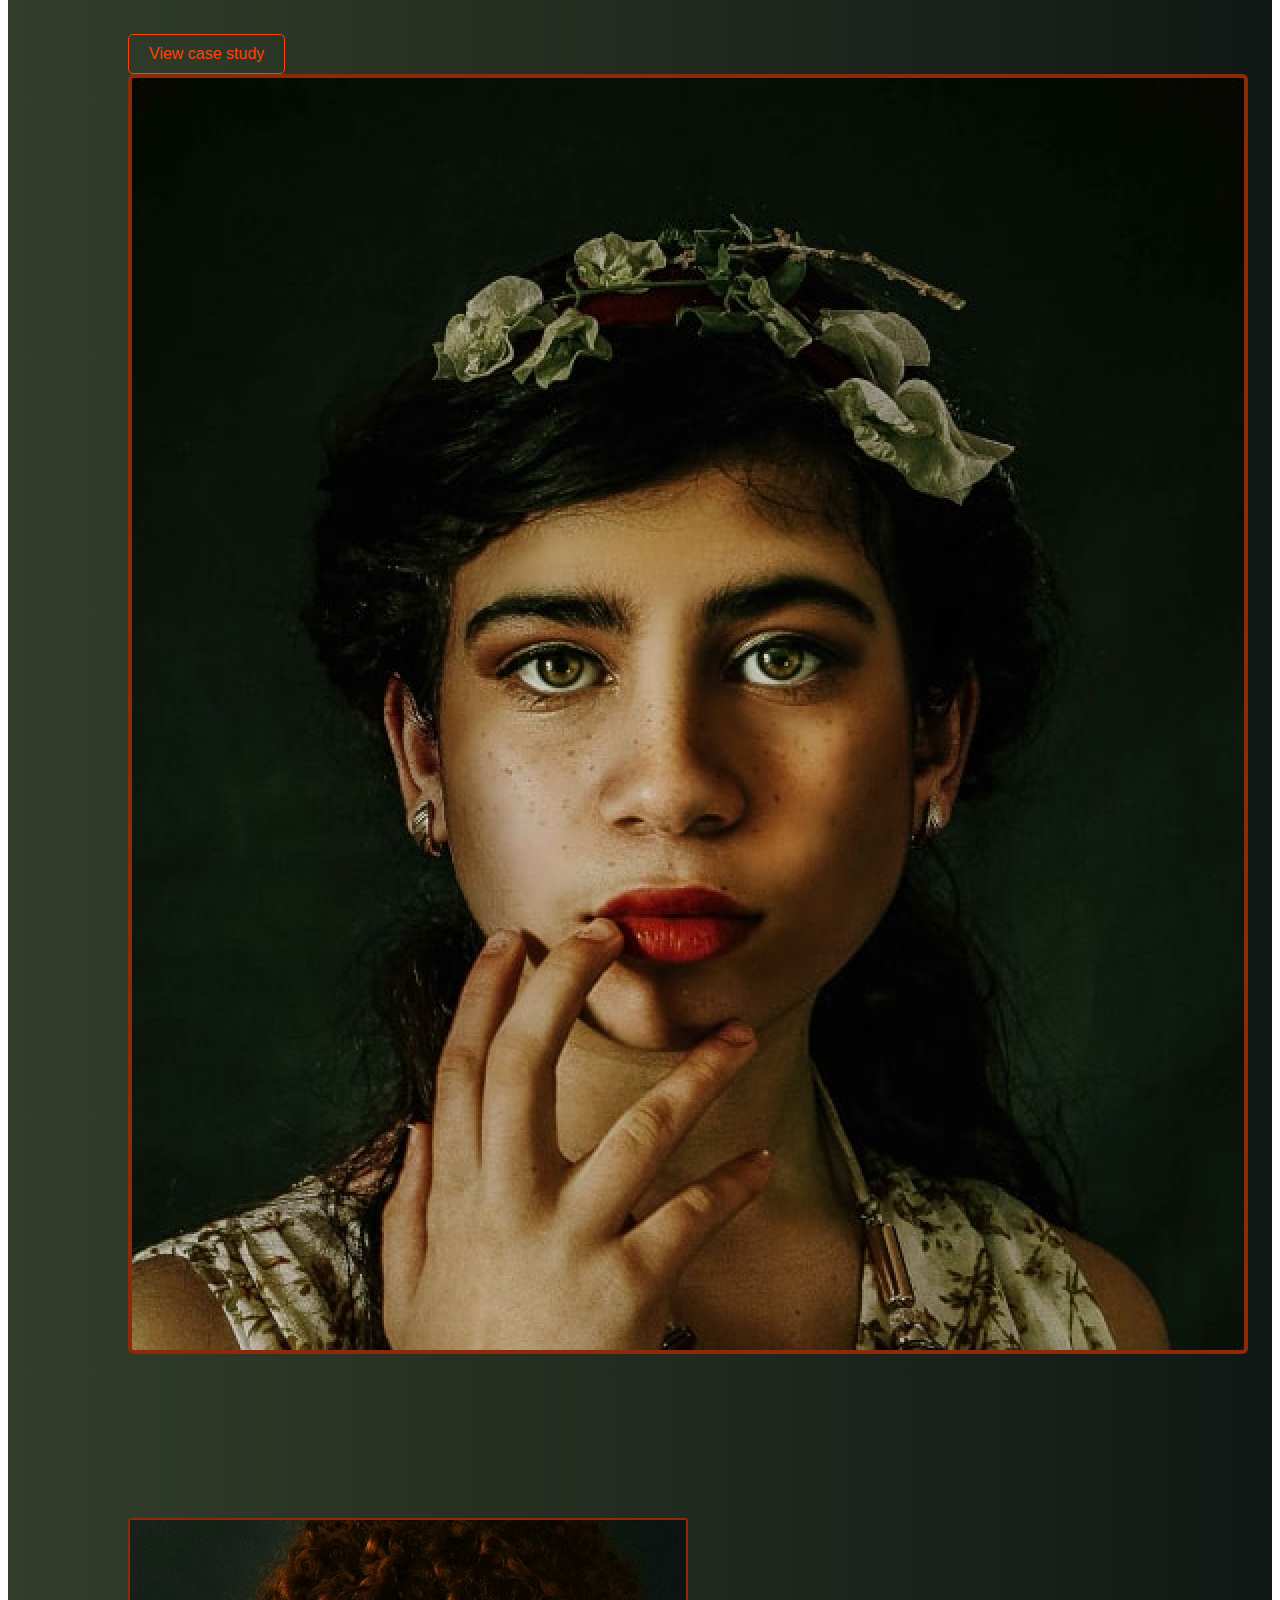
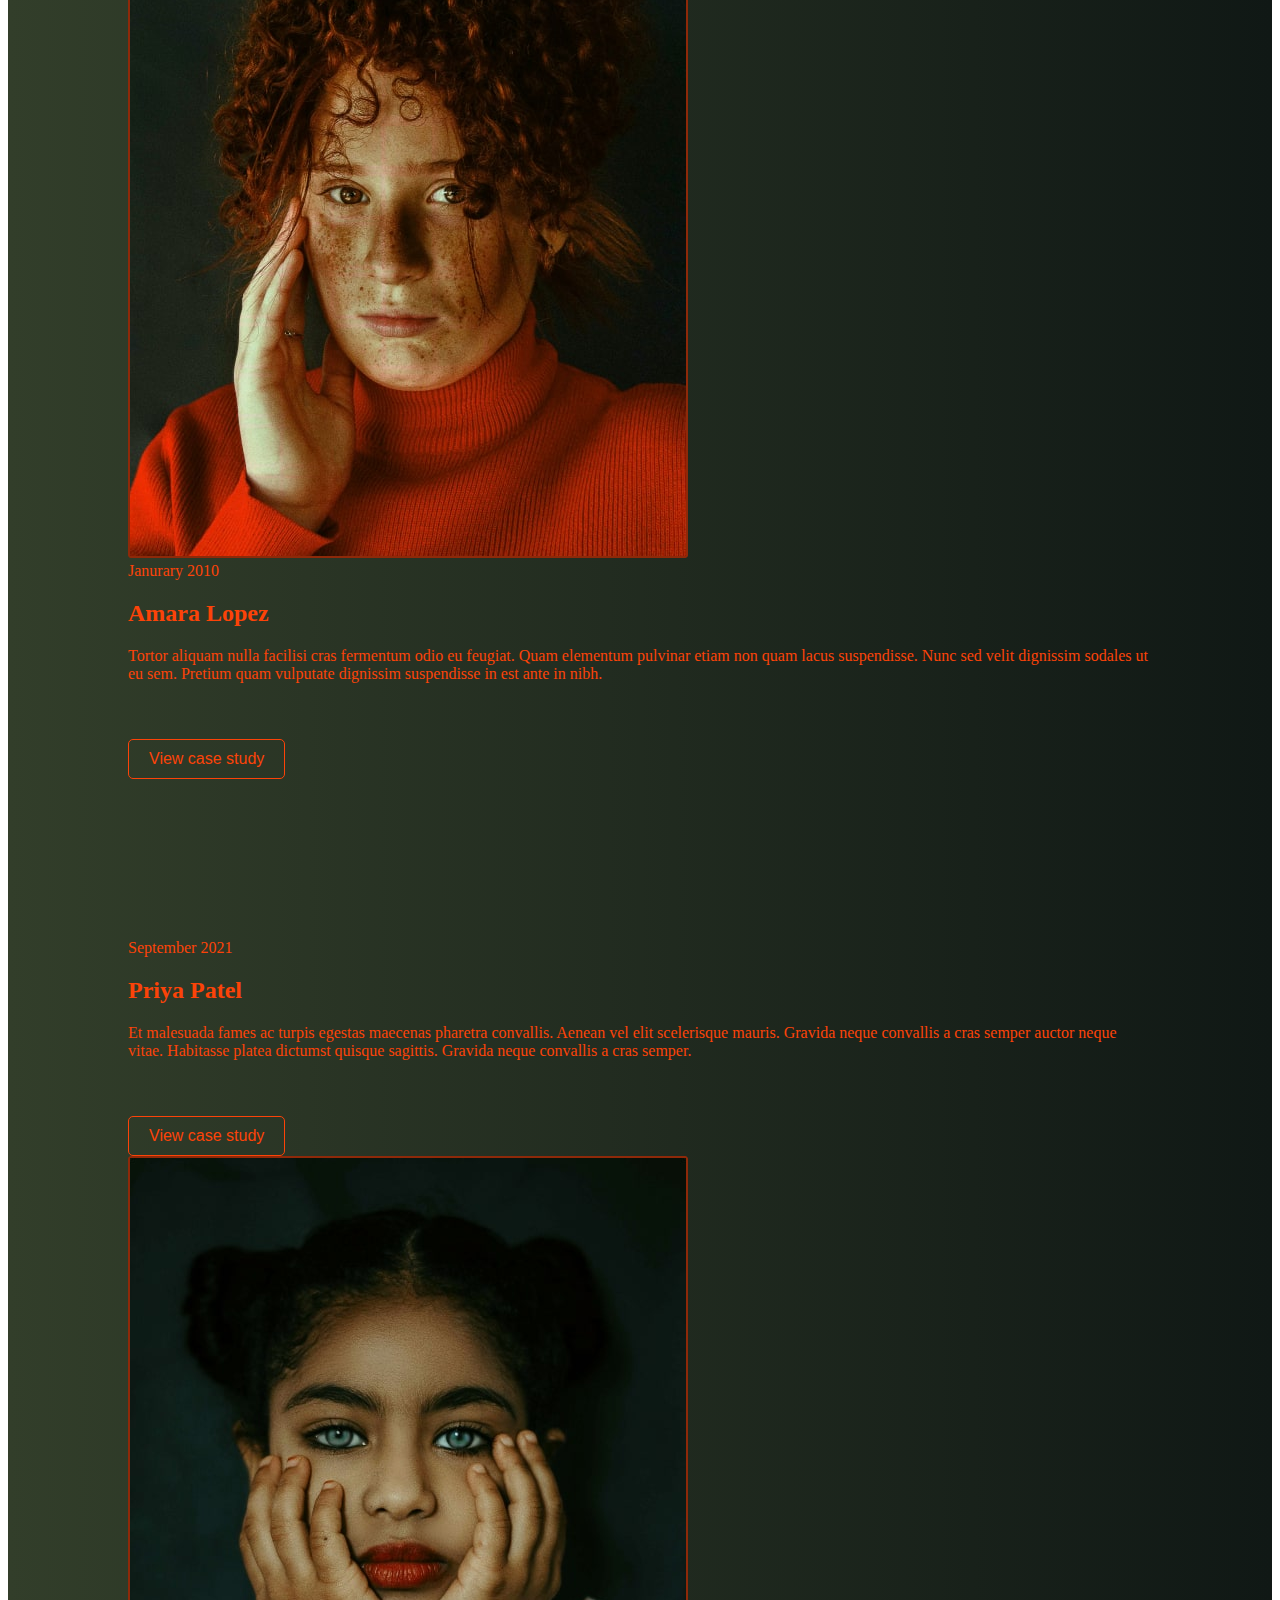
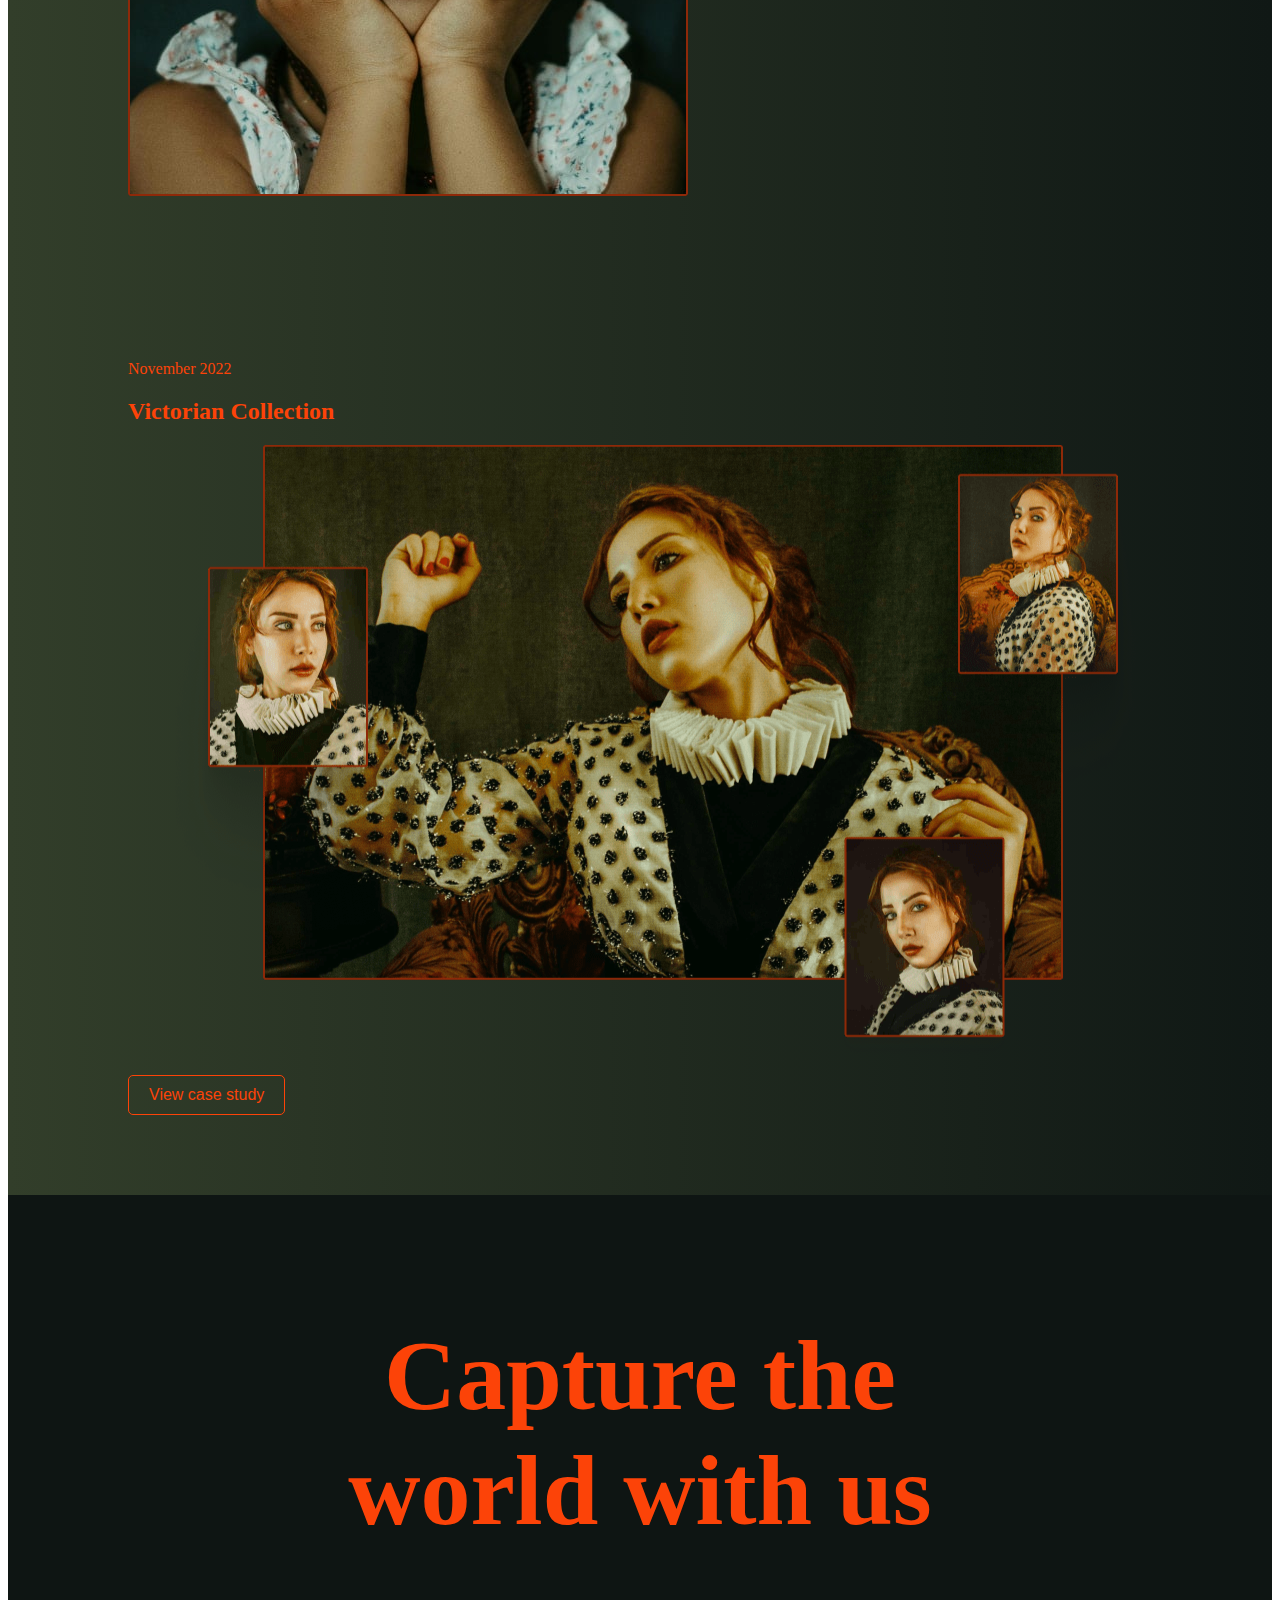
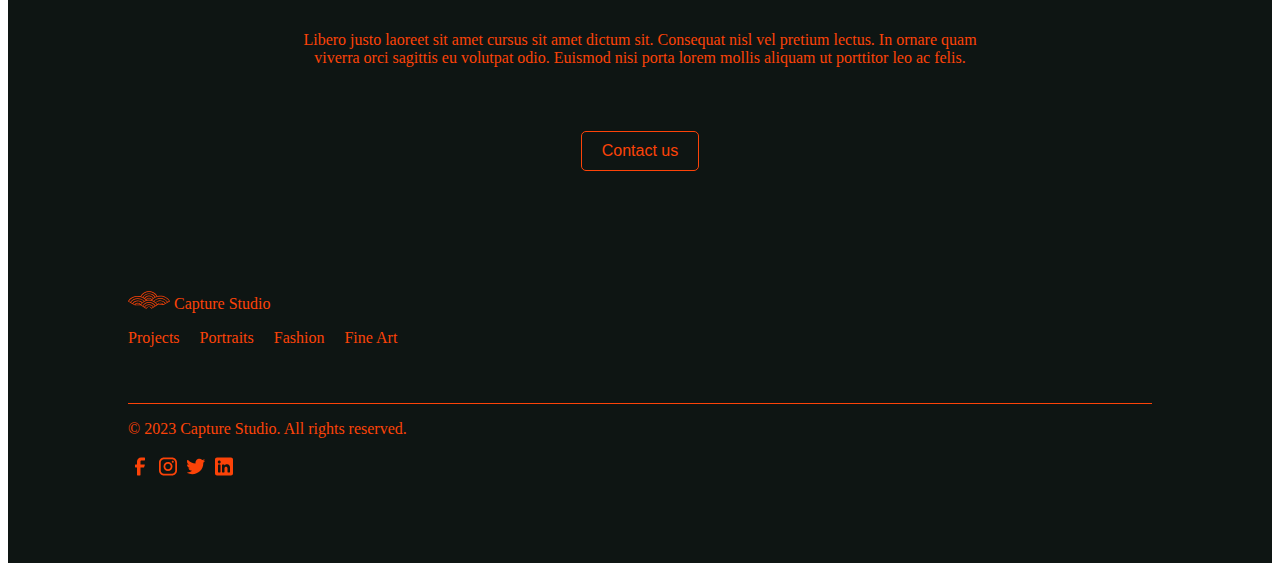
==== commit 6f8dc0af: "Add footer" ====
--- a/index.html
+++ b/index.html
@@ -51,6 +51,7 @@
         </div>
       </nav>
 
+      <!-- Header Content -->
       <div class="header__content container-fluid  d-flex align-items-center justify-content-center  pt-sm-5">
         <div class="row px-lg-5">
           <div class="col-12 col-sm-6 d-flex flex-column  justify-content-center">
@@ -166,6 +167,7 @@
         </div>
       </section>
 
+      <!-- Collection -->
       <section class="collection">
         <div class="d-flex flex-column justify-content-center align-items-center">
           <span class="mb-4">November 2022</span>
@@ -187,6 +189,32 @@
       </div>
     </section>
 
+    <footer class="footer__content">
+      <div class="footer__nav d-flex flex-column flex-md-row justify-content-between">
+        <div>
+          <img src="/img/logo.svg" alt="logo">
+          Capture Studio
+        </div>
+        <nav class="mt-4 mt-md-0">
+          <ul>
+            <li>Projects</li>
+            <li>Portraits</li>
+            <li>Fashion</li>
+            <li>Fine Art</li>
+          </ul>
+        </nav>
+      </div>
+      <div class="d-flex flex-column flex-md-row justify-content-between mt-5">
+        <p>© 2023 Capture Studio. All rights reserved.</p>
+        <div class="d-flex gap-2">
+          <img src="/img/facebook.svg" alt="facebook">
+          <img src="/img/instagram.svg" alt="instagram">
+          <img src="/img/twitter.svg" alt="twitter">
+          <img src="/img/linkedIn.svg" alt="linkedIn">
+        </div>
+      </div>
+    </footer>
+
   </main>
 
 
--- a/css/style.css
+++ b/css/style.css
@@ -1,6 +1,9 @@
 body{
   color: #FC4308;
 }
+
+
+/* Header */
 
 .header__bg {
 	background: linear-gradient(
@@ -13,6 +16,8 @@
 	background-blend-mode: multiply, multiply, normal;
 }
 
+/* Personalizar el Navbar */
+
 .navbar a{
   color: #FC4308;
 }
@@ -36,6 +41,8 @@
 .navbar .navbar-toggler-icon{
   background-color: #FC4308;
 }
+
+/* Contenido Header */
 
 .header__content{
   height: calc(100vh - 56px);
@@ -53,6 +60,8 @@
   }
 }
 
+/* Galeria */
+
 .galeria{
   background-color: #0E1513;
   padding:40px 0;
@@ -83,6 +92,8 @@
   background: linear-gradient(90deg, #323E2A 0%, #101815 100%);
 }
 
+/* Works */
+
 .work{
   padding:40px 0;
 }
@@ -110,6 +121,9 @@
   }
 }
 
+
+/* Collection */
+
 .collection{
   padding:40px 0;
 }
@@ -131,6 +145,8 @@
   font-size: 16px;
   font-weight: 400;
 }
+
+/* Banner pre-footer */
 
 .banner{
   background-color: #0E1513;
@@ -162,3 +178,33 @@
   font-weight: 400;
   margin-top: 48px;
 }
+
+/* Footer */
+footer{
+  background-color: #0E1513;
+}
+
+.footer__content{
+  padding: 40px 0;
+}
+
+@media (min-width:1024px) {
+  .footer__content{
+    padding: 80px 120px;
+  }
+}
+
+.footer__nav{
+  border-bottom: 1px solid #FC4308;
+  padding-bottom: 40px;
+}
+
+.footer__content nav ul{
+  list-style: none;
+  padding: 0;
+  display: flex;
+  gap: 20px;
+}
+
+
+
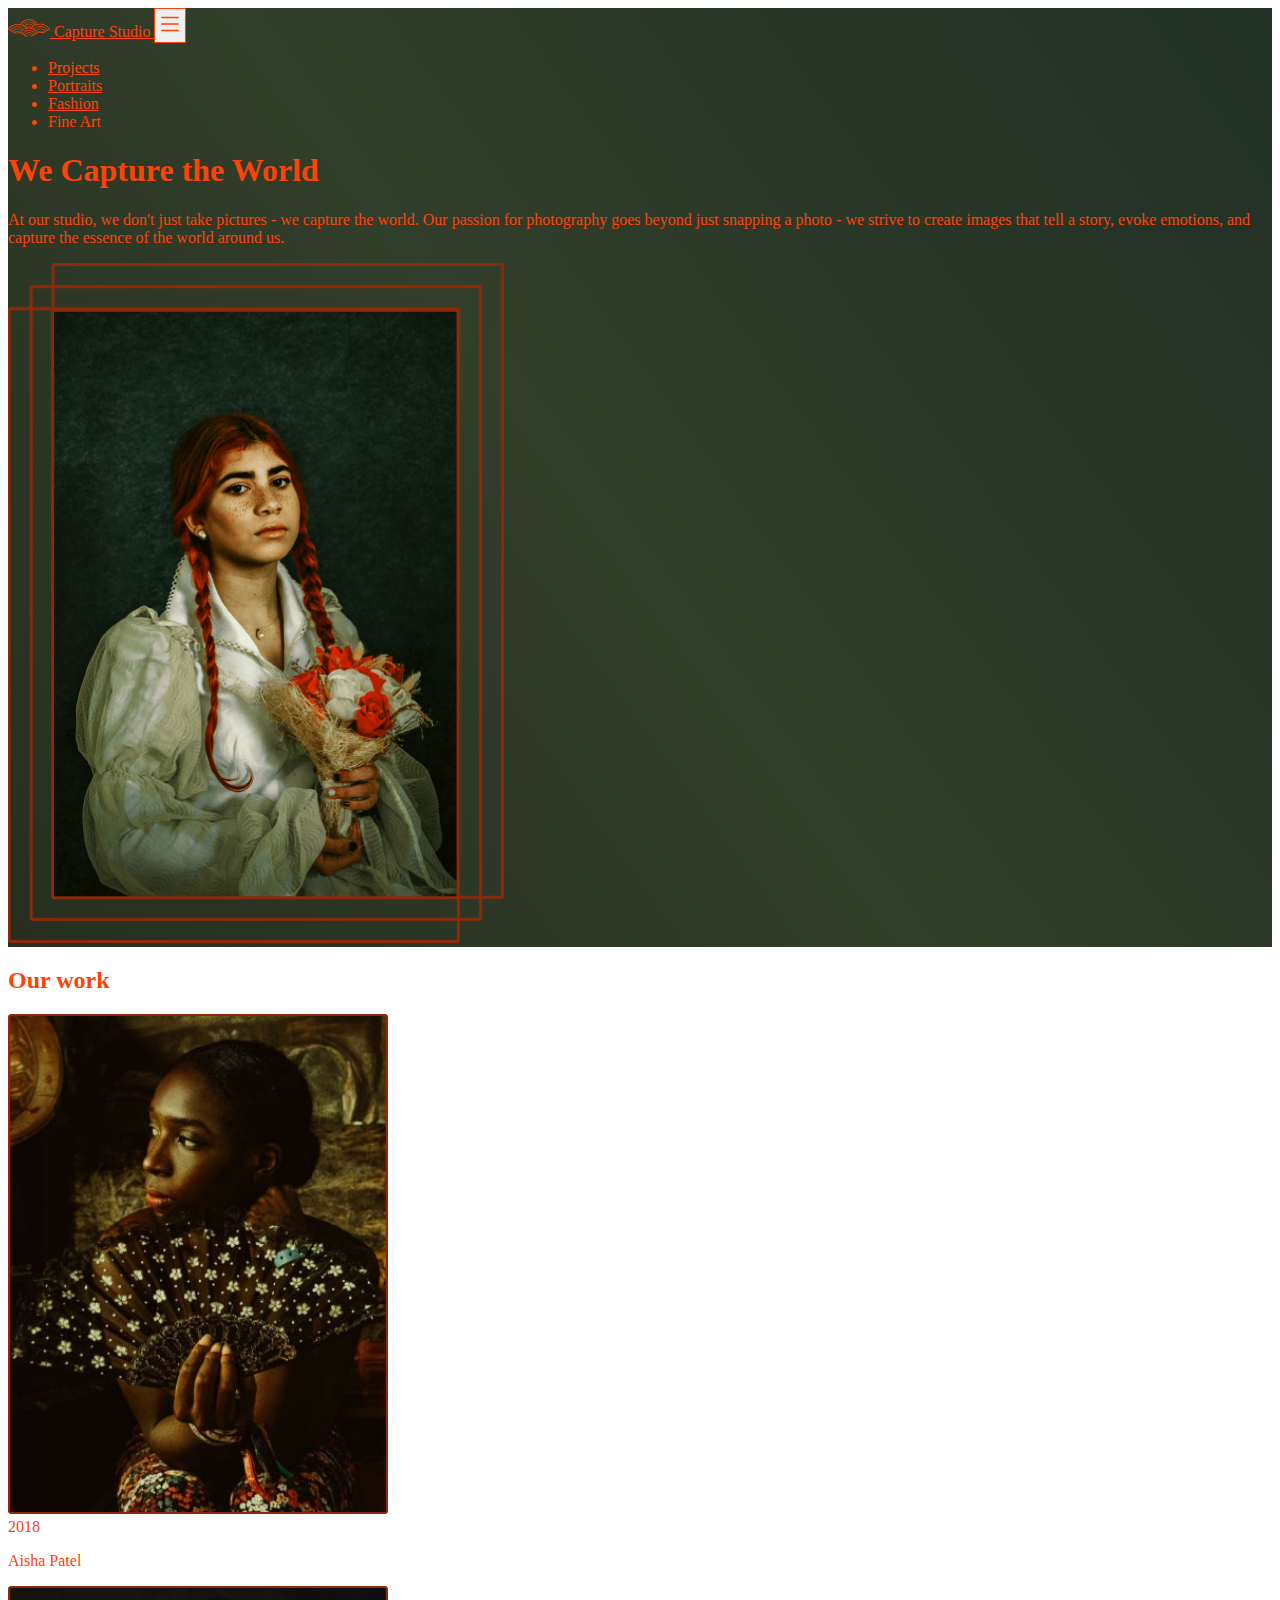
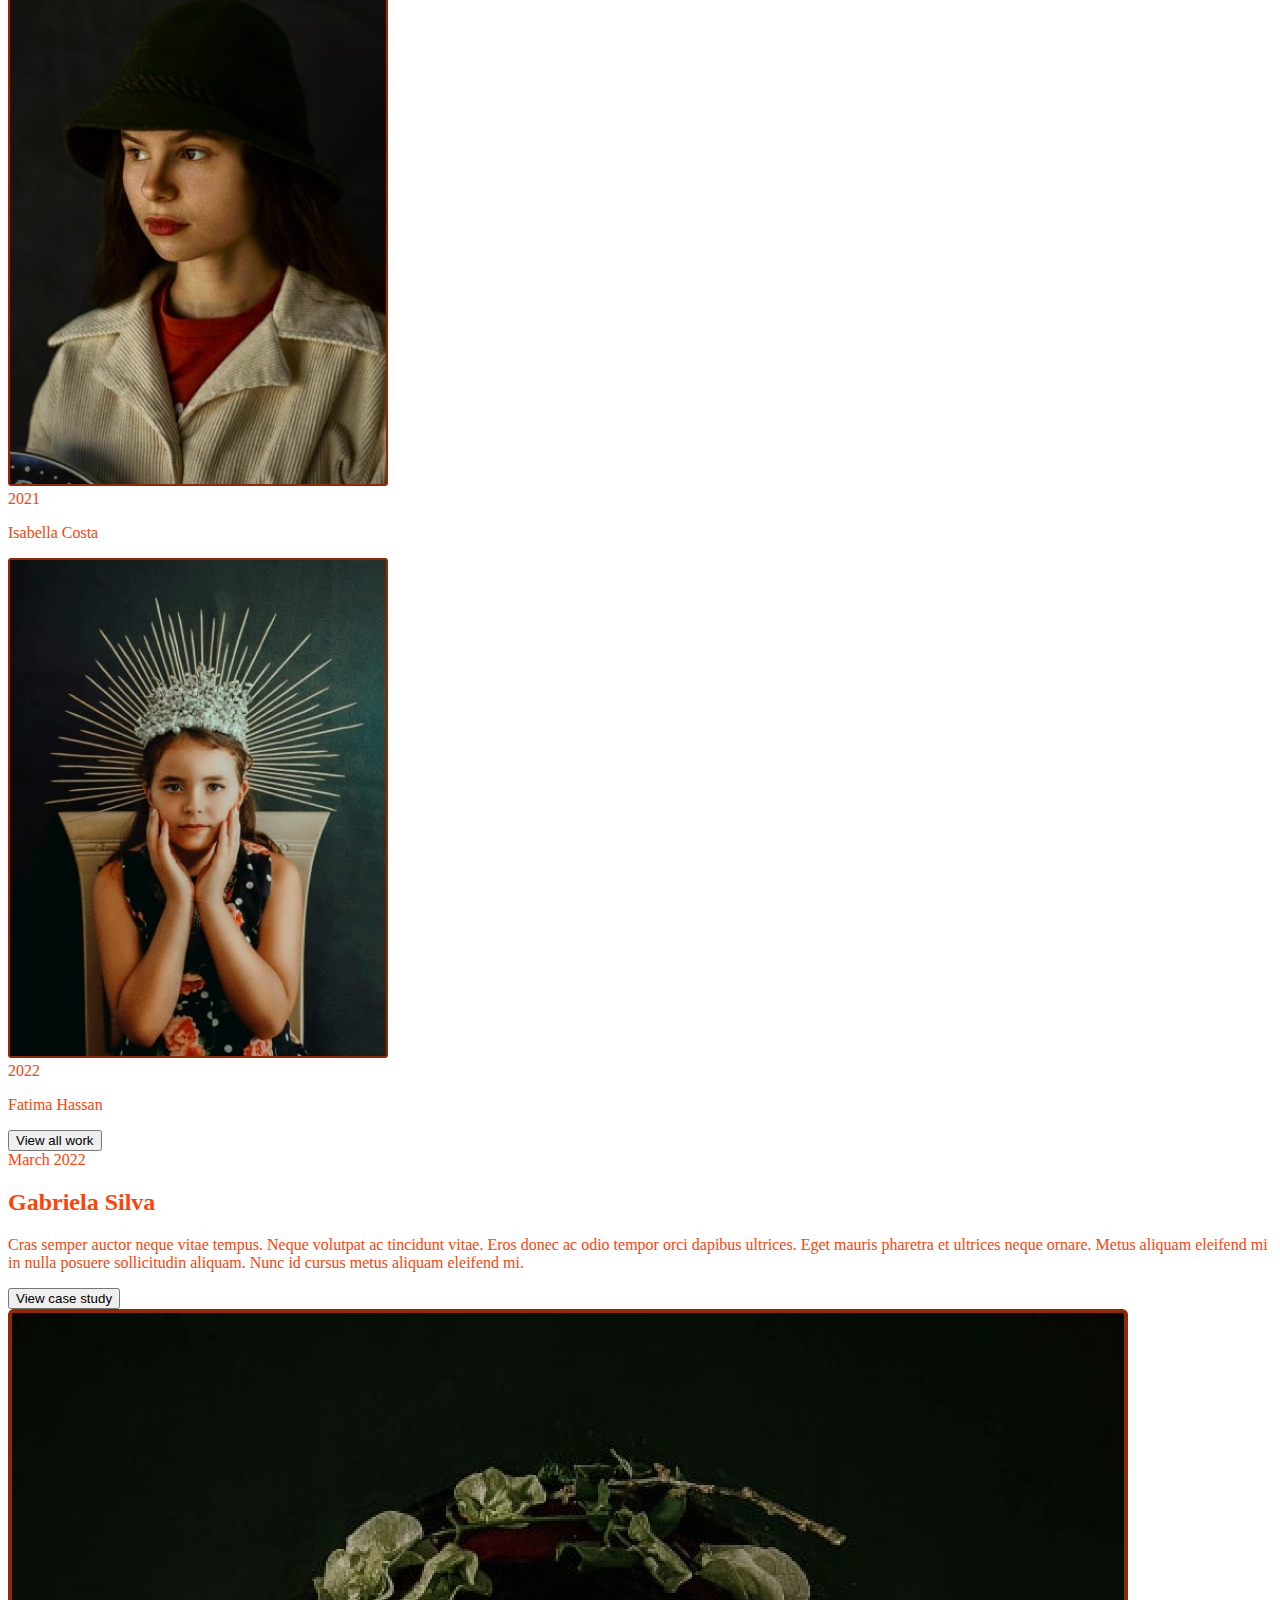
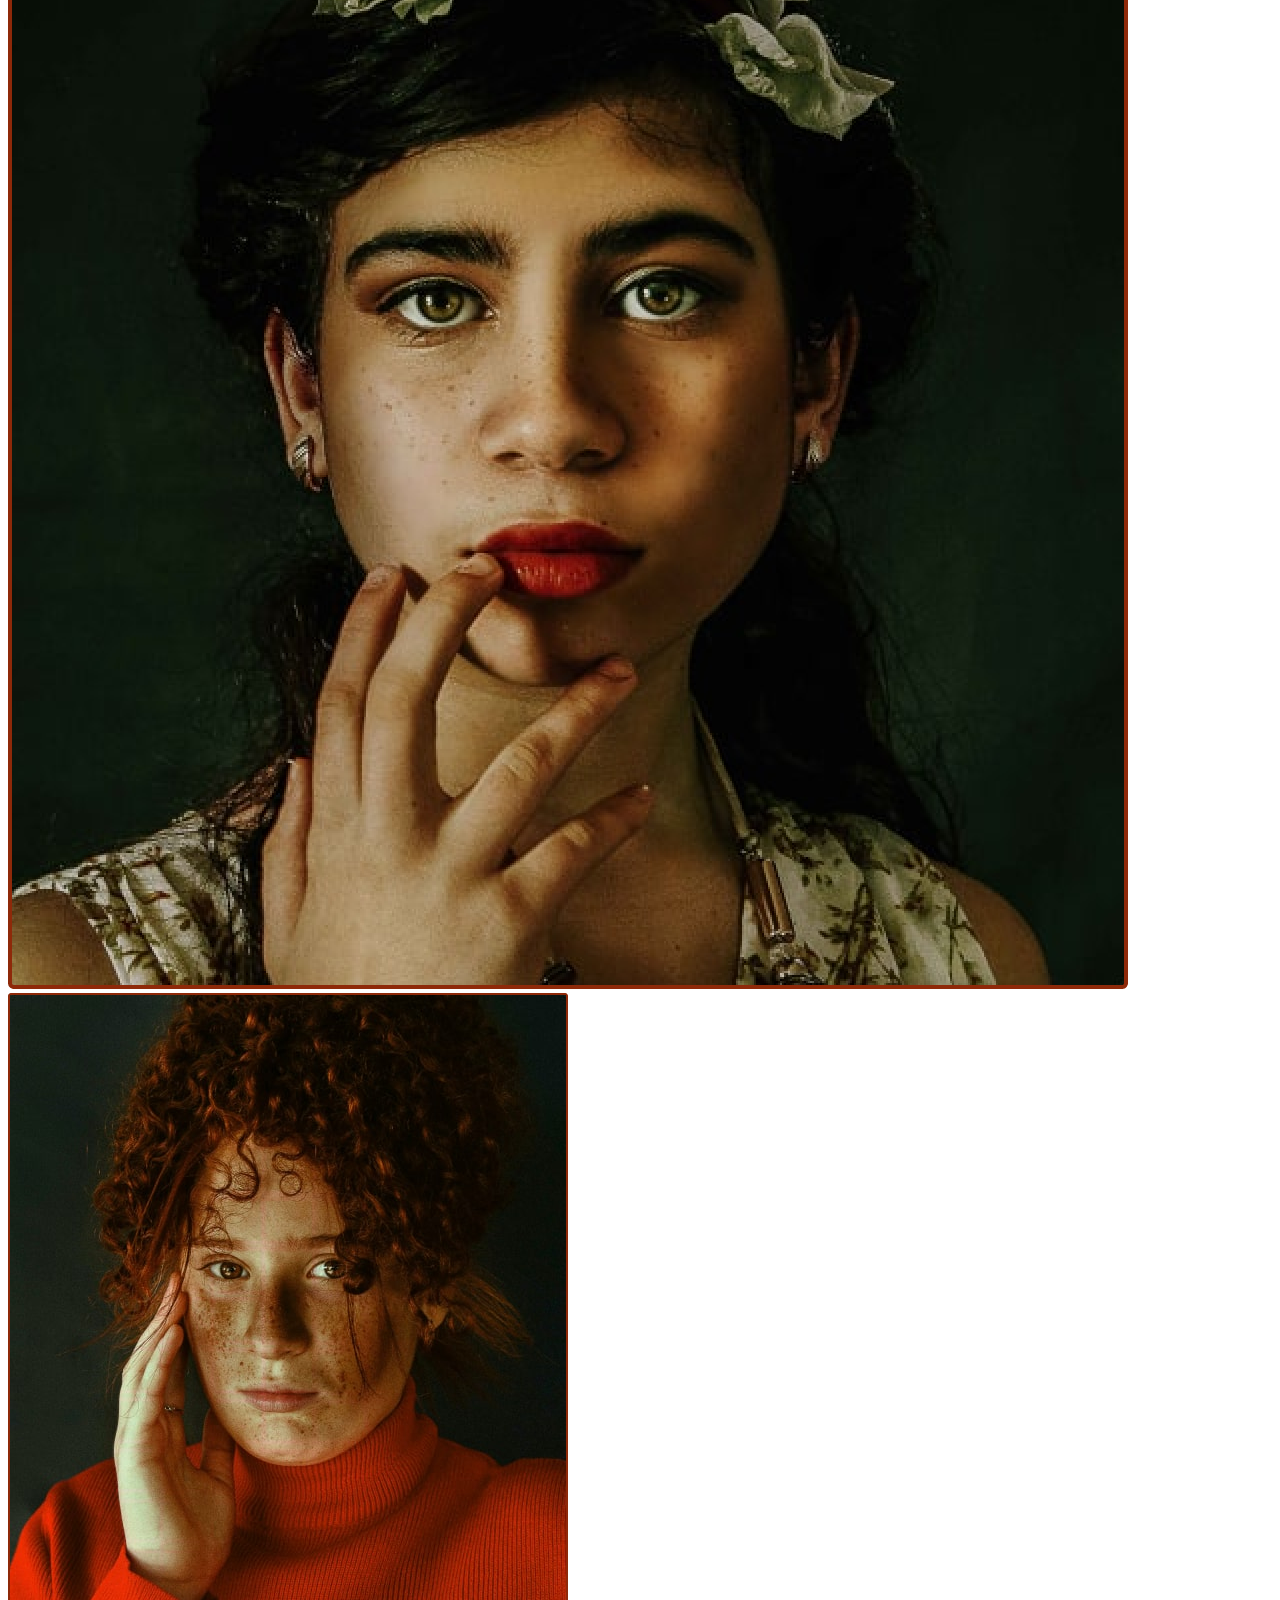
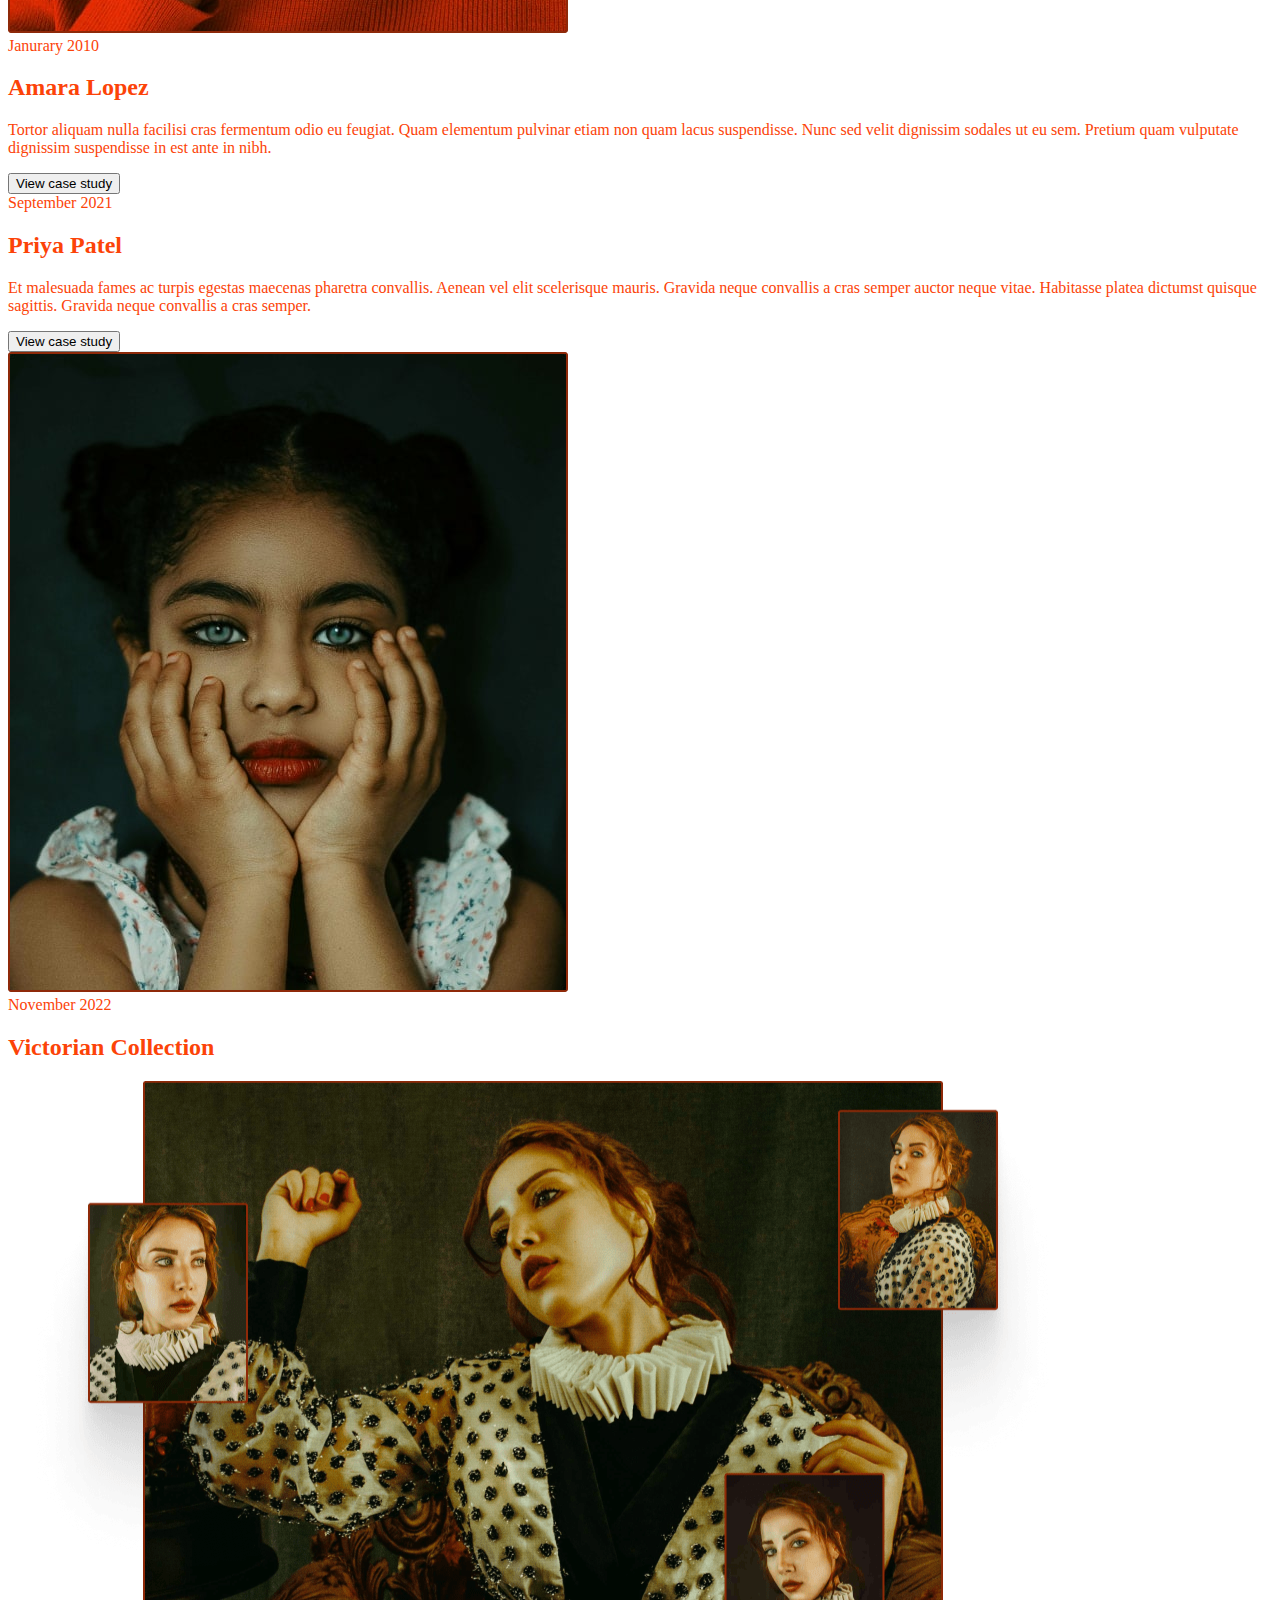
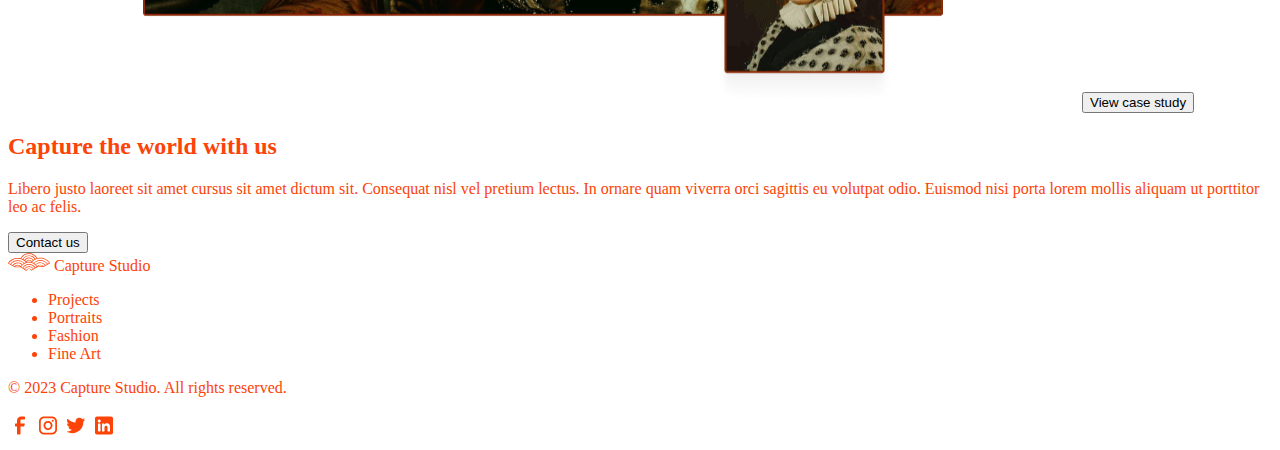
==== commit d88e62bc: "Add sass" ====
--- a/index.html
+++ b/index.html
@@ -8,10 +8,11 @@
   <title>Photography Portfolio</title>
   <link href="https://cdn.jsdelivr.net/npm/bootstrap@5.3.0-alpha3/dist/css/bootstrap.min.css" rel="stylesheet"
     integrity="sha384-KK94CHFLLe+nY2dmCWGMq91rCGa5gtU4mk92HdvYe+M/SXH301p5ILy+dN9+nJOZ" crossorigin="anonymous">
-  <link rel="stylesheet" href="css/style.css">
+  <!-- <link rel="stylesheet" href="css/style.css"> -->
+  <link rel="stylesheet" href="css/main.css">
 </head>
 
-<body>
+<body class="home">
 
   <main>
     <!-- Header -->
@@ -20,7 +21,7 @@
       <nav class="navbar navbar-expand-lg bg-transparent">
         <div class="container-fluid">
           <a class="navbar-brand" href="#">
-            <img class="mx-2" src="/img/logo.svg" alt="logo">
+            <img class="mx-2" src="img/logo.svg" alt="logo">
             Capture Studio
           </a>
           <button class="navbar-toggler" type="button" data-bs-toggle="collapse" data-bs-target="#navbarTogglerDemo02"
@@ -63,7 +64,7 @@
               of the world around us.</p>
           </div>
           <div class="col-12 col-sm-6 d-flex align-items-center justify-content-center">
-            <img class="img-fluid header__img" src="/img/img-header.png" alt="imagen header">
+            <img class="img-fluid header__img" src="img/img-header.png" alt="imagen header">
           </div>
         </div>
       </div>
@@ -78,21 +79,21 @@
         </div>
         <div class="row">
           <div class="col-12 col-sm-6 col-lg-4">
-            <img class="img-fluid" src="/img/galeria-img-1.png" alt="">
+            <img class="img-fluid" src="img/galeria-img-1.png" alt="">
             <div class="mt-4">
               <span>2018</span>
               <p>Aisha Patel</p>
             </div>
           </div>
           <div class="col-12 col-sm-6 col-lg-4">
-            <img class="img-fluid" src="/img/galeria-img-2.png" alt="">
+            <img class="img-fluid" src="img/galeria-img-2.png" alt="">
             <div class="mt-4">
               <span>2021</span>
               <p>Isabella Costa</p>
             </div>
           </div>
           <div class="col-12 col-sm-6 col-lg-4">
-            <img class="img-fluid" src="/img/galeria-img-3.png" alt="">
+            <img class="img-fluid" src="img/galeria-img-3.png" alt="">
             <div class="mt-4">
               <span>2022</span>
               <p>Fatima Hassan</p>
@@ -123,7 +124,7 @@
               <button class="btn work_button">View case study</button>
             </div>
             <div class="col-12 col-md-6 mt-4 ml-sm-0">
-              <img class="img-fluid" src="/img/work-1.png" alt="">
+              <img class="img-fluid" src="img/work-1.png" alt="">
             </div>
           </div>
         </div>
@@ -134,7 +135,7 @@
         <div class="container">
           <div class="row">
             <div class="col-12 col-md-6 mt-4 ml-sm-0">
-              <img class="img-fluid" src="/img/work-2.png" alt="">
+              <img class="img-fluid" src="img/work-2.png" alt="">
             </div>
             <div class="col-12 col-md-6 d-flex flex-column justify-content-center">
               <span class="fw-lighter">Janurary 2010</span>
@@ -161,7 +162,7 @@
               <button class="btn work_button">View case study</button>
             </div>
             <div class="col-12 col-md-6 mt-4 ml-sm-0">
-              <img class="img-fluid" src="/img/work-3.png" alt="">
+              <img class="img-fluid" src="img/work-3.png" alt="">
             </div>
           </div>
         </div>
@@ -172,13 +173,14 @@
         <div class="d-flex flex-column justify-content-center align-items-center">
           <span class="mb-4">November 2022</span>
           <h2 class="mb-4 fs-1">Victorian Collection</h2>
-          <img class="img-fluid" src="/img/collection.png" alt="colección">
+          <img class="img-fluid" src="img/collection.png" alt="colección">
           <button class="btn collection__button">View case study</button>
         </div>
       </section>
 
     </div>
 
+    <!-- Banner -->
     <section class="banner">
       <div class="d-flex flex-column justify-content-center align-items-center">
         <h2>Capture the world with us</h2>
@@ -189,10 +191,11 @@
       </div>
     </section>
 
+    <!-- footer -->
     <footer class="footer__content">
       <div class="footer__nav d-flex flex-column flex-md-row justify-content-between">
         <div>
-          <img src="/img/logo.svg" alt="logo">
+          <img src="img/logo.svg" alt="logo">
           Capture Studio
         </div>
         <nav class="mt-4 mt-md-0">
@@ -207,16 +210,15 @@
       <div class="d-flex flex-column flex-md-row justify-content-between mt-5">
         <p>© 2023 Capture Studio. All rights reserved.</p>
         <div class="d-flex gap-2">
-          <img src="/img/facebook.svg" alt="facebook">
-          <img src="/img/instagram.svg" alt="instagram">
-          <img src="/img/twitter.svg" alt="twitter">
-          <img src="/img/linkedIn.svg" alt="linkedIn">
+          <img src="img/facebook.svg" alt="facebook">
+          <img src="img/instagram.svg" alt="instagram">
+          <img src="img/twitter.svg" alt="twitter">
+          <img src="img/linkedIn.svg" alt="linkedIn">
         </div>
       </div>
     </footer>
 
   </main>
-
 
   <!-- Bootstrap -->
   <script src="https://cdn.jsdelivr.net/npm/bootstrap@5.3.0-alpha3/dist/js/bootstrap.bundle.min.js"
--- a/css/main.css
+++ b/css/main.css
@@ -0,0 +1,28 @@
+.header__bg {
+  background: linear-gradient(233.95deg, #0d1e20 -73.12%, #313e2a 53.36%, #262d20 103.17%), #ffffff;
+  background-blend-mode: multiply, multiply, normal;
+}
+
+.navbar a {
+  color: #FC4308;
+}
+.navbar .collapse li a {
+  color: #FC4308;
+}
+.navbar .collapse.navbar-collapse {
+  flex-grow: inherit;
+}
+.navbar .navbar-toggler:focus {
+  box-shadow: none;
+}
+.navbar .navbar-toggler {
+  border: 1px solid #FC4308;
+  padding: 2px;
+}
+.navbar .navbar-toggler-icon {
+  background-color: #FC4308;
+}
+
+.home {
+  color: #FC4308;
+}/*# sourceMappingURL=main.css.map */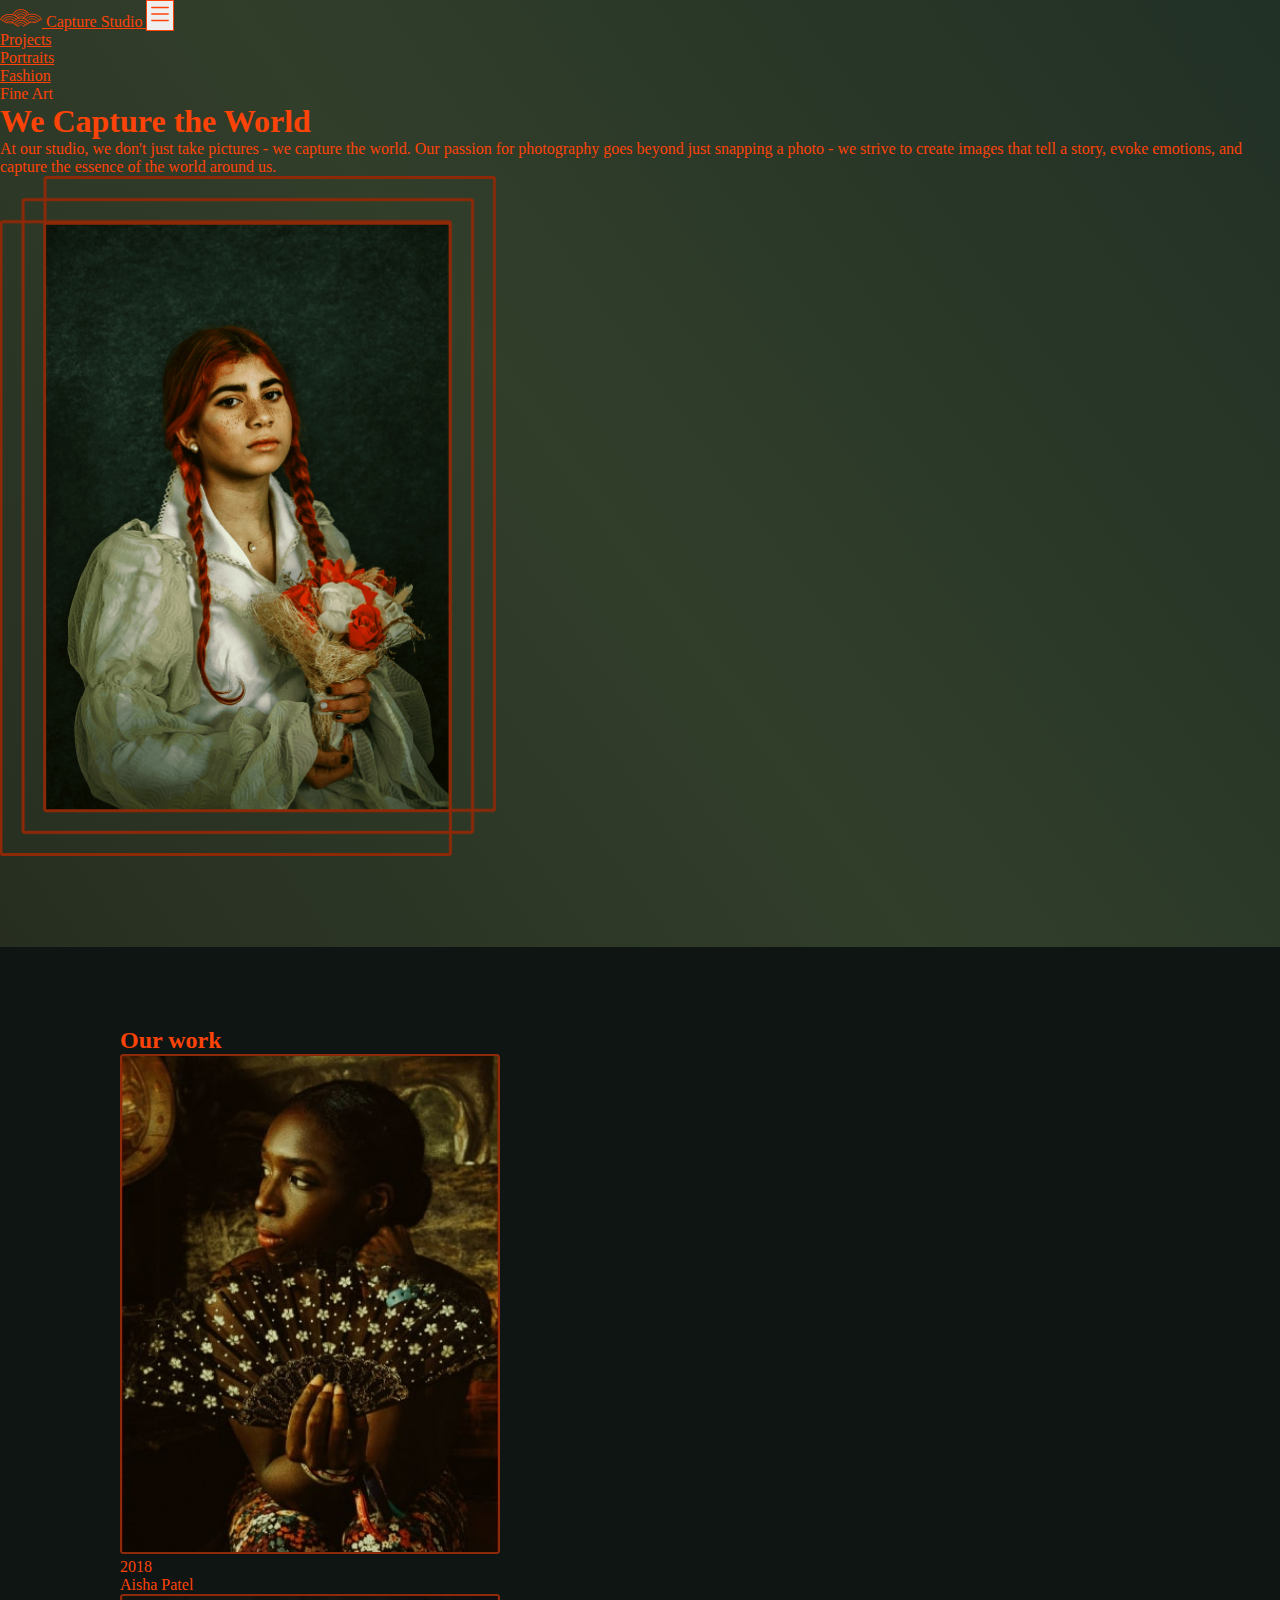
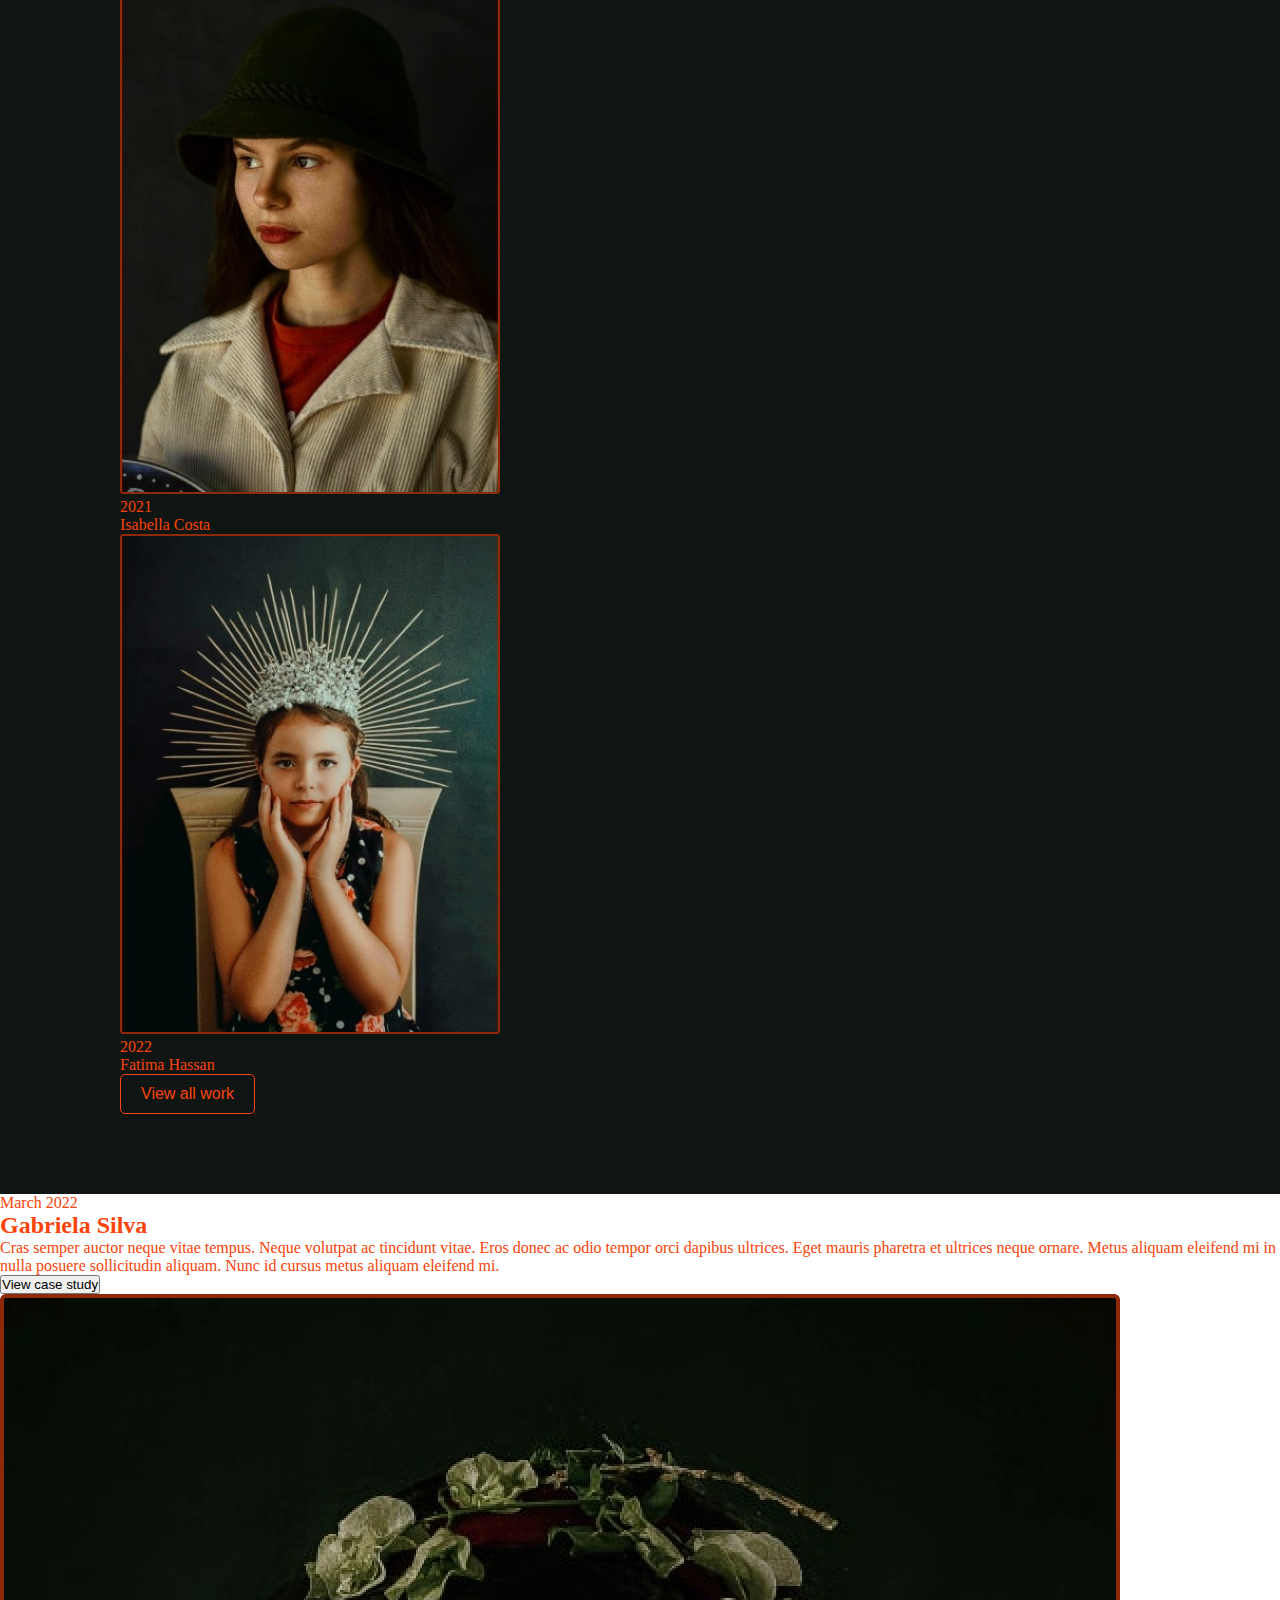
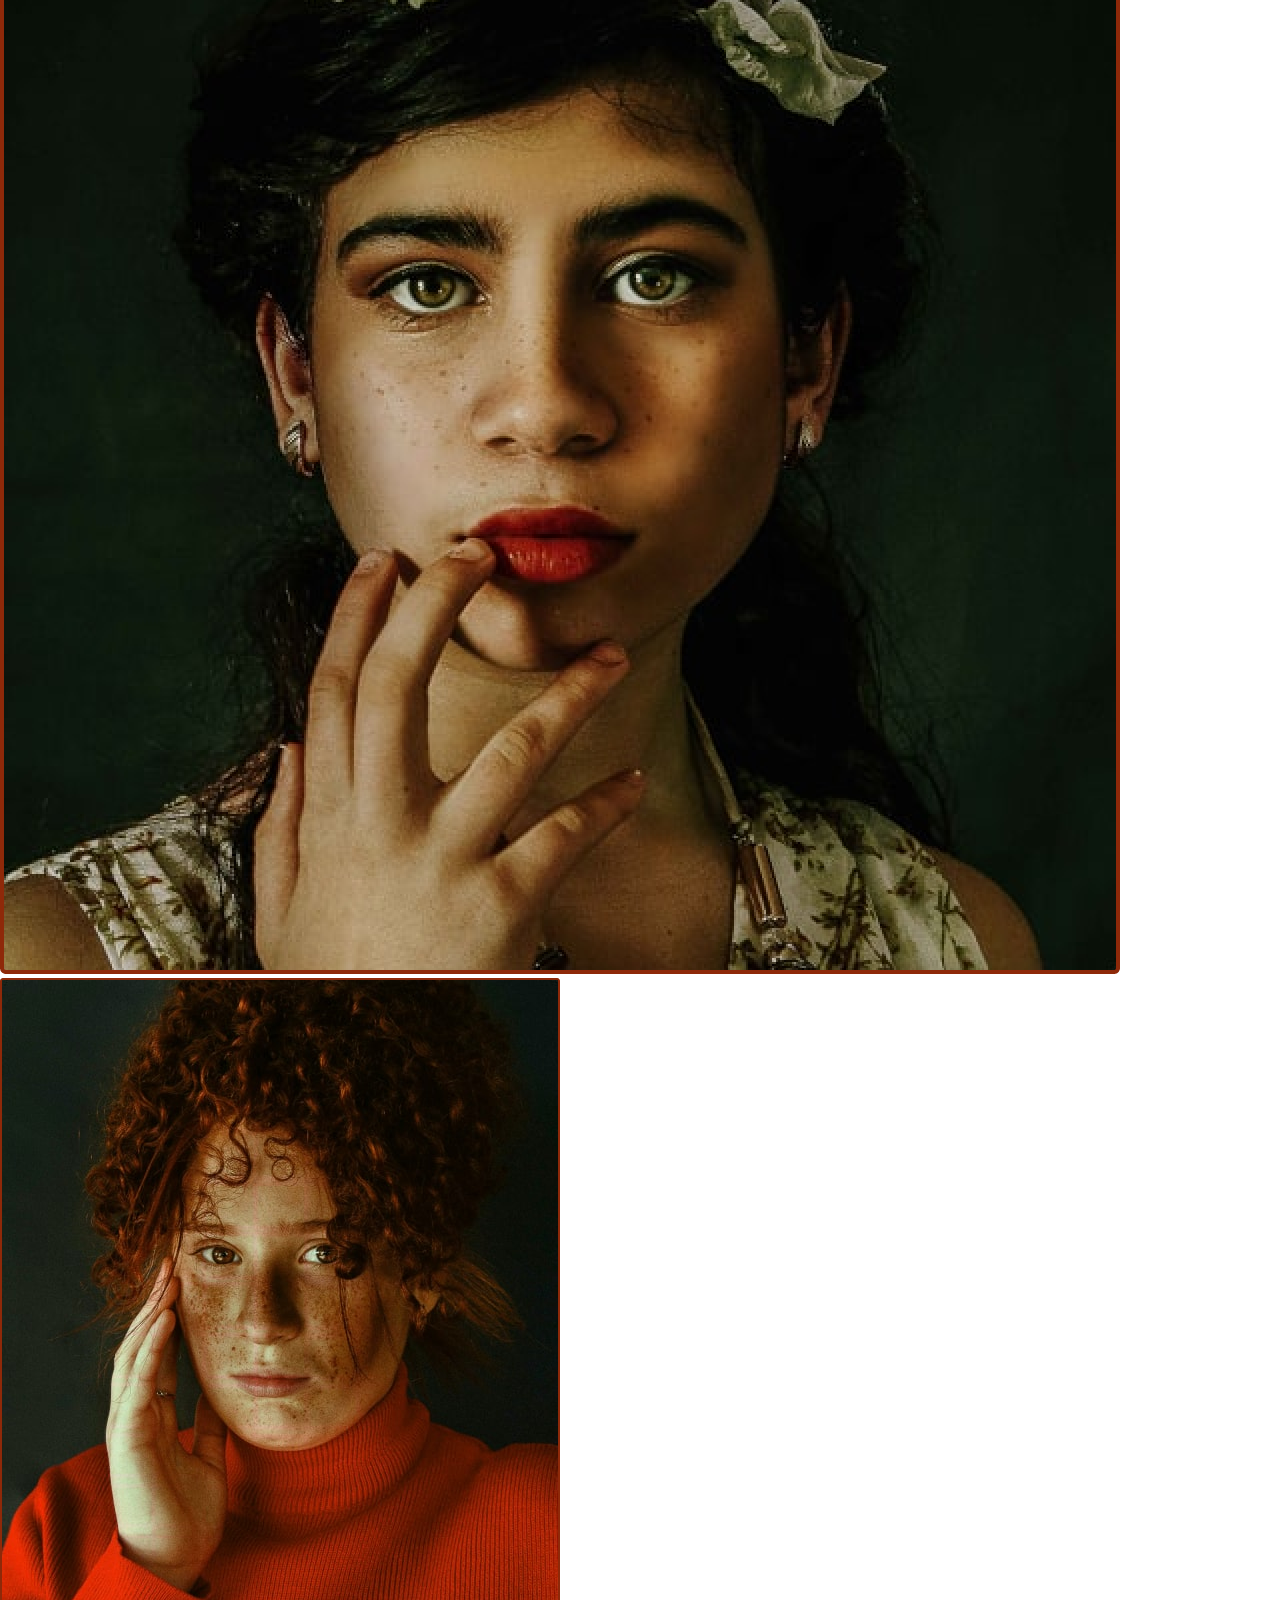
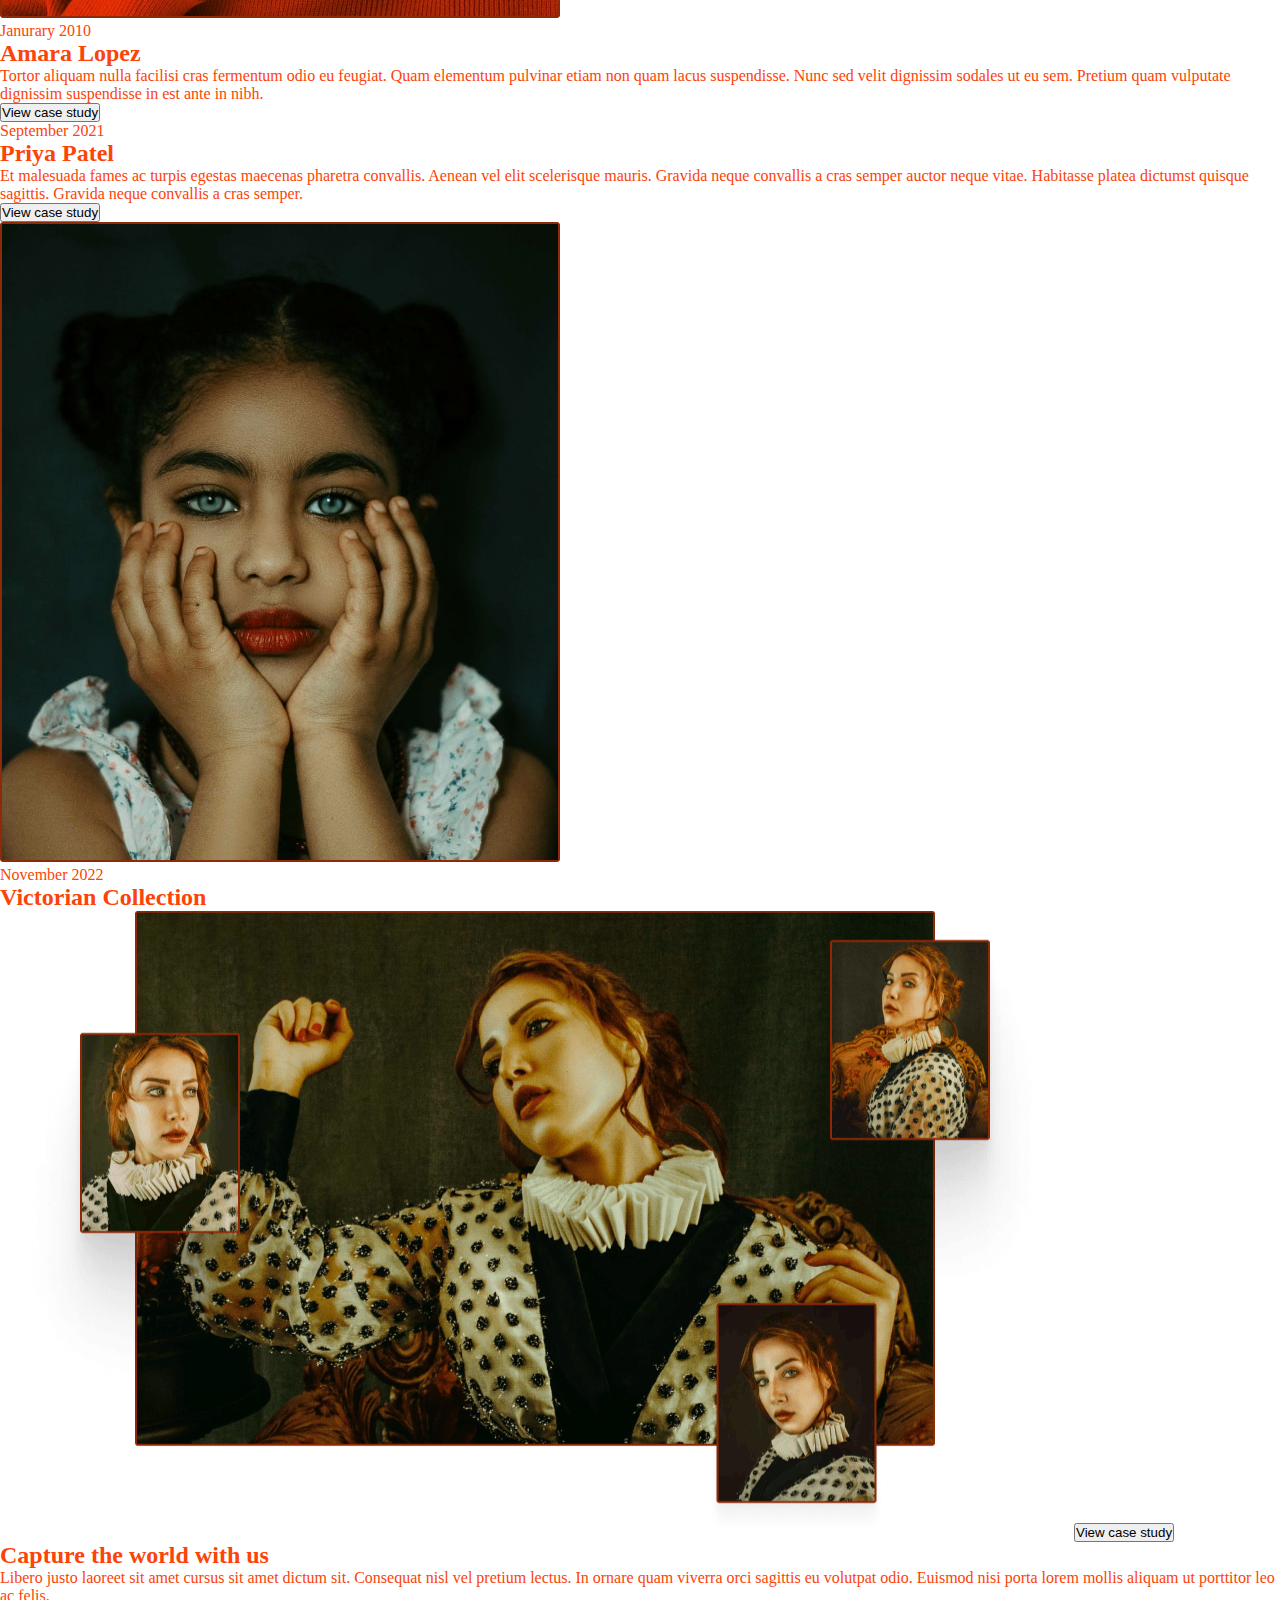
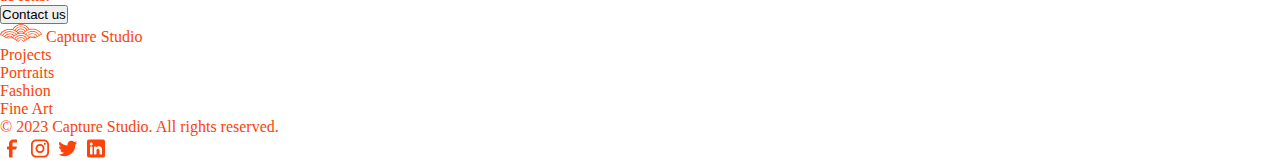
==== commit b87acd68: "Add sass" ====
--- a/index.html
+++ b/index.html
@@ -106,7 +106,6 @@
       </div>
     </section>
 
-
     <!-- Section Work Block 2 -->
     <div class="container__bg">
       <!-- Section Work Block 1 -->
@@ -191,7 +190,7 @@
       </div>
     </section>
 
-    <!-- footer -->
+    <!-- Footer -->
     <footer class="footer__content">
       <div class="footer__nav d-flex flex-column flex-md-row justify-content-between">
         <div>
@@ -220,6 +219,7 @@
 
   </main>
 
+
   <!-- Bootstrap -->
   <script src="https://cdn.jsdelivr.net/npm/bootstrap@5.3.0-alpha3/dist/js/bootstrap.bundle.min.js"
     integrity="sha384-ENjdO4Dr2bkBIFxQpeoTz1HIcje39Wm4jDKdf19U8gI4ddQ3GYNS7NTKfAdVQSZe"
--- a/css/style.css
+++ b/css/style.css
@@ -1,11 +1,11 @@
-body{
-  color: #FC4308;
-}
+/* body{
+  color: #FC4308;
+} */
 
 
 /* Header */
 
-.header__bg {
+/* .header__bg {
 	background: linear-gradient(
 			233.95deg,
 			#0d1e20 -73.12%,
@@ -14,11 +14,11 @@
 		),
 		#ffffff;
 	background-blend-mode: multiply, multiply, normal;
-}
+} */
 
 /* Personalizar el Navbar */
 
-.navbar a{
+/* .navbar a{
   color: #FC4308;
 }
 
@@ -40,29 +40,29 @@
 
 .navbar .navbar-toggler-icon{
   background-color: #FC4308;
-}
+} */
 
 /* Contenido Header */
 
-.header__content{
+/* .header__content{
   height: calc(100vh - 56px);
 }
 
 .header__img{
   width: 220px;
-}
-
-@media (min-width: 576px) {
+} */
+
+/* @media (min-width: 576px) {
   .header__img{
     width: auto;
     height: auto;
     object-fit: cover;
   }
-}
+} */
 
 /* Galeria */
 
-.galeria{
+/* .galeria{
   background-color: #0E1513;
   padding:40px 0;
 }
@@ -71,9 +71,9 @@
   .galeria{
     padding: 80px 120px;
   }
-}
-
-.galeria__button{
+} */
+
+/* .galeria__button{
   background-color: transparent;
   color: #FC4308;
   border: 1px solid #FC4308;
@@ -86,7 +86,7 @@
 .galeria__button:hover{
   background-color: #FC4308;
   color: #fff;
-}
+} */
 
 .container__bg{
   background: linear-gradient(90deg, #323E2A 0%, #101815 100%);
--- a/css/main.css
+++ b/css/main.css
@@ -1,6 +1,34 @@
+* {
+  margin: 0;
+  padding: 0;
+  box-sizing: border-box;
+}
+
+.home {
+  color: #FC4308;
+}
+
+.contact {
+  color: #0E1513;
+}
+
 .header__bg {
   background: linear-gradient(233.95deg, #0d1e20 -73.12%, #313e2a 53.36%, #262d20 103.17%), #ffffff;
   background-blend-mode: multiply, multiply, normal;
+}
+.header__content {
+  height: calc(100vh - 56px);
+}
+.header__img {
+  width: 220px;
+}
+@media (min-width: 576px) {
+  .header__img {
+    width: auto;
+    height: auto;
+    -o-object-fit: cover;
+       object-fit: cover;
+  }
 }
 
 .navbar a {
@@ -17,12 +45,30 @@
 }
 .navbar .navbar-toggler {
   border: 1px solid #FC4308;
-  padding: 2px;
 }
 .navbar .navbar-toggler-icon {
   background-color: #FC4308;
 }
 
-.home {
+.galeria {
+  background-color: #0E1513;
+  padding: 40px 0;
+}
+.galeria__button {
+  background-color: transparent;
   color: #FC4308;
+  border: 1px solid #FC4308;
+  padding: 10px 20px;
+  border-radius: 5px;
+  font-size: 16px;
+  font-weight: 400;
+}
+.galeria__button:hover {
+  background-color: #FC4308;
+  color: #fff;
+}
+@media (min-width: 1024px) {
+  .galeria {
+    padding: 80px 120px;
+  }
 }/*# sourceMappingURL=main.css.map */